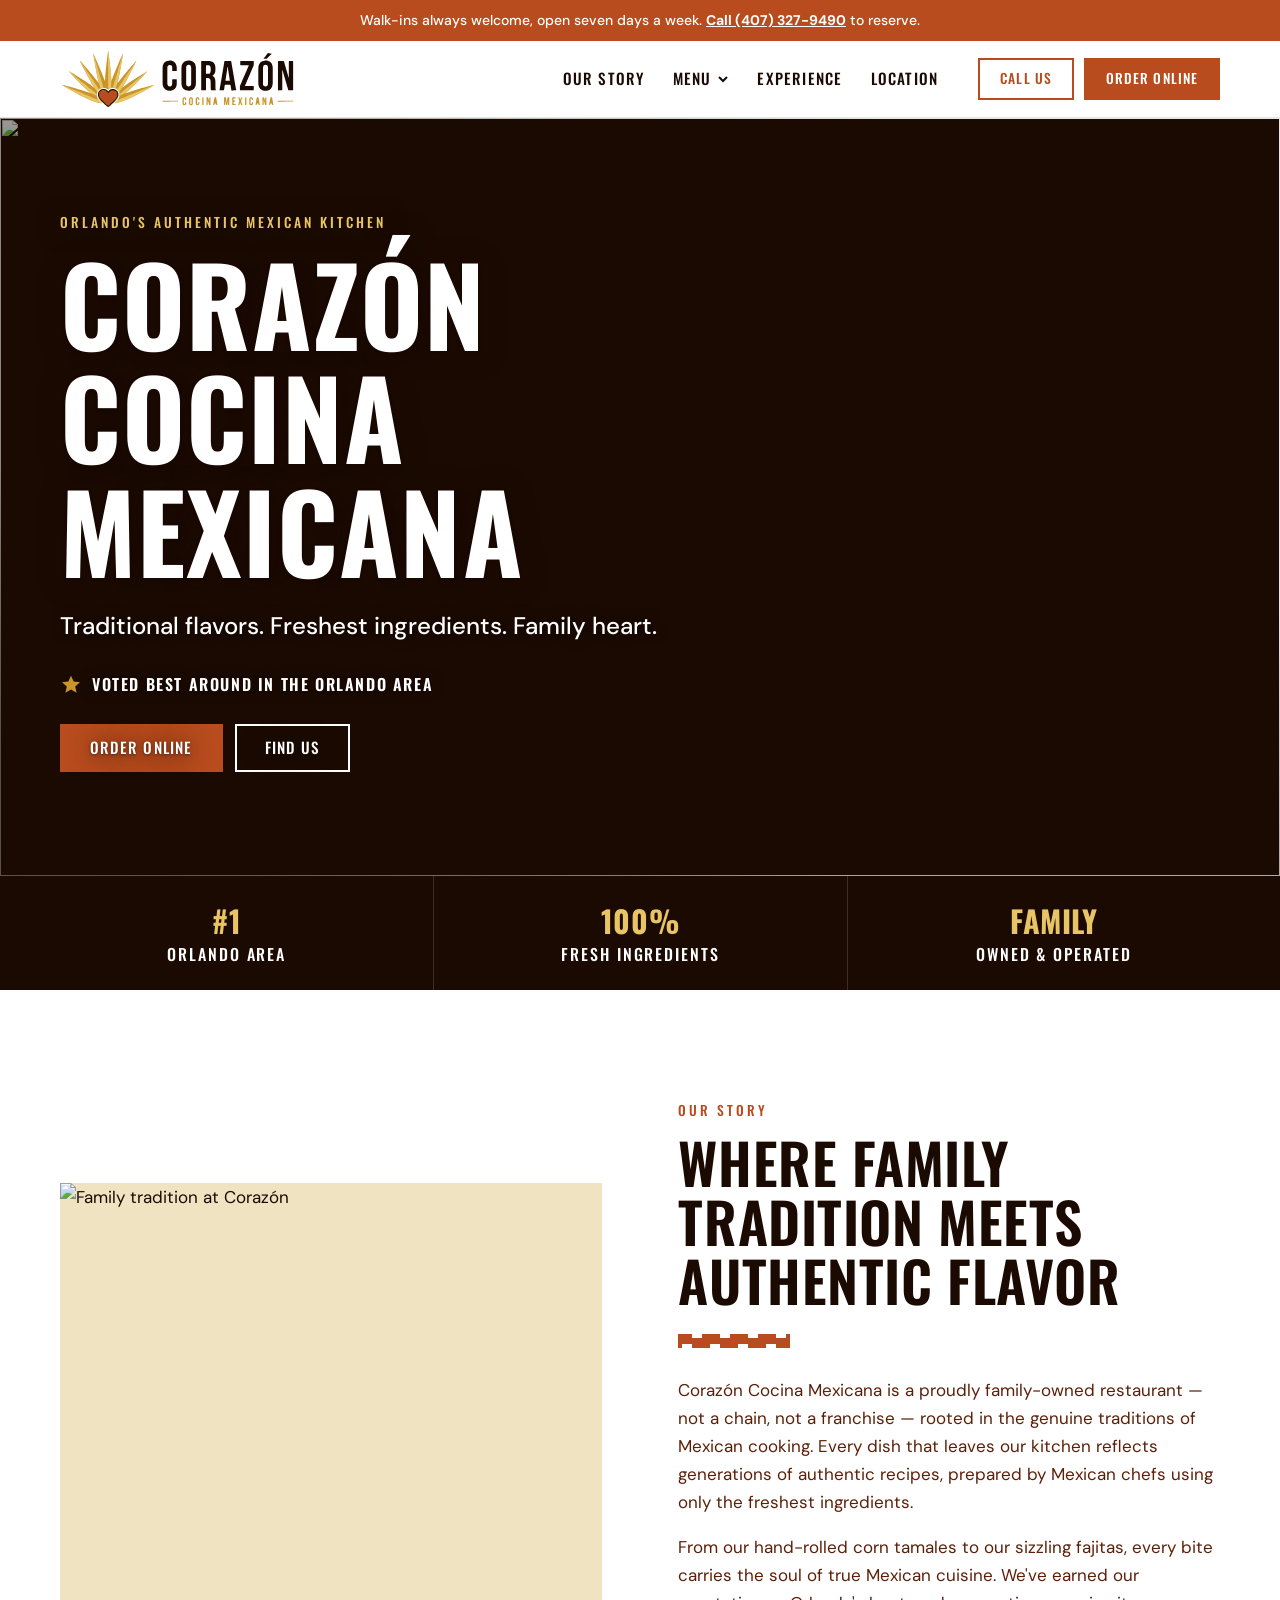
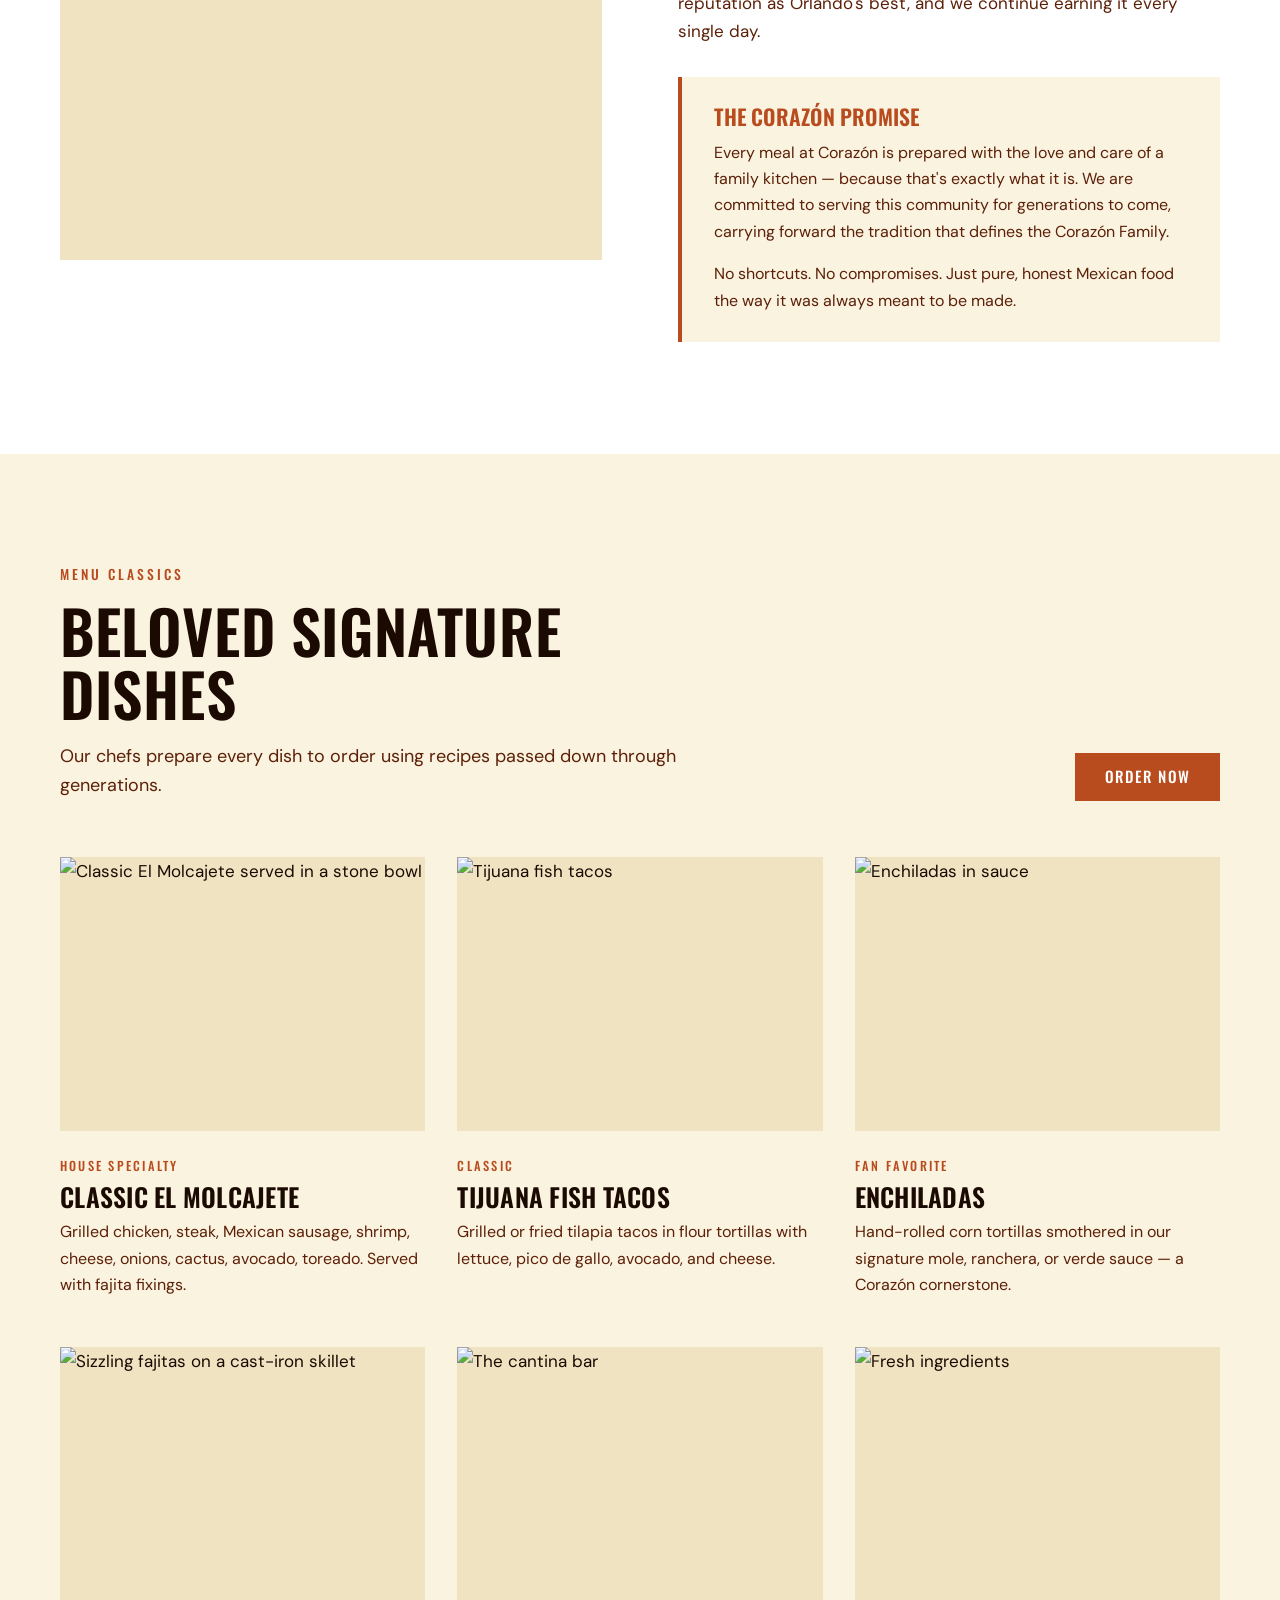
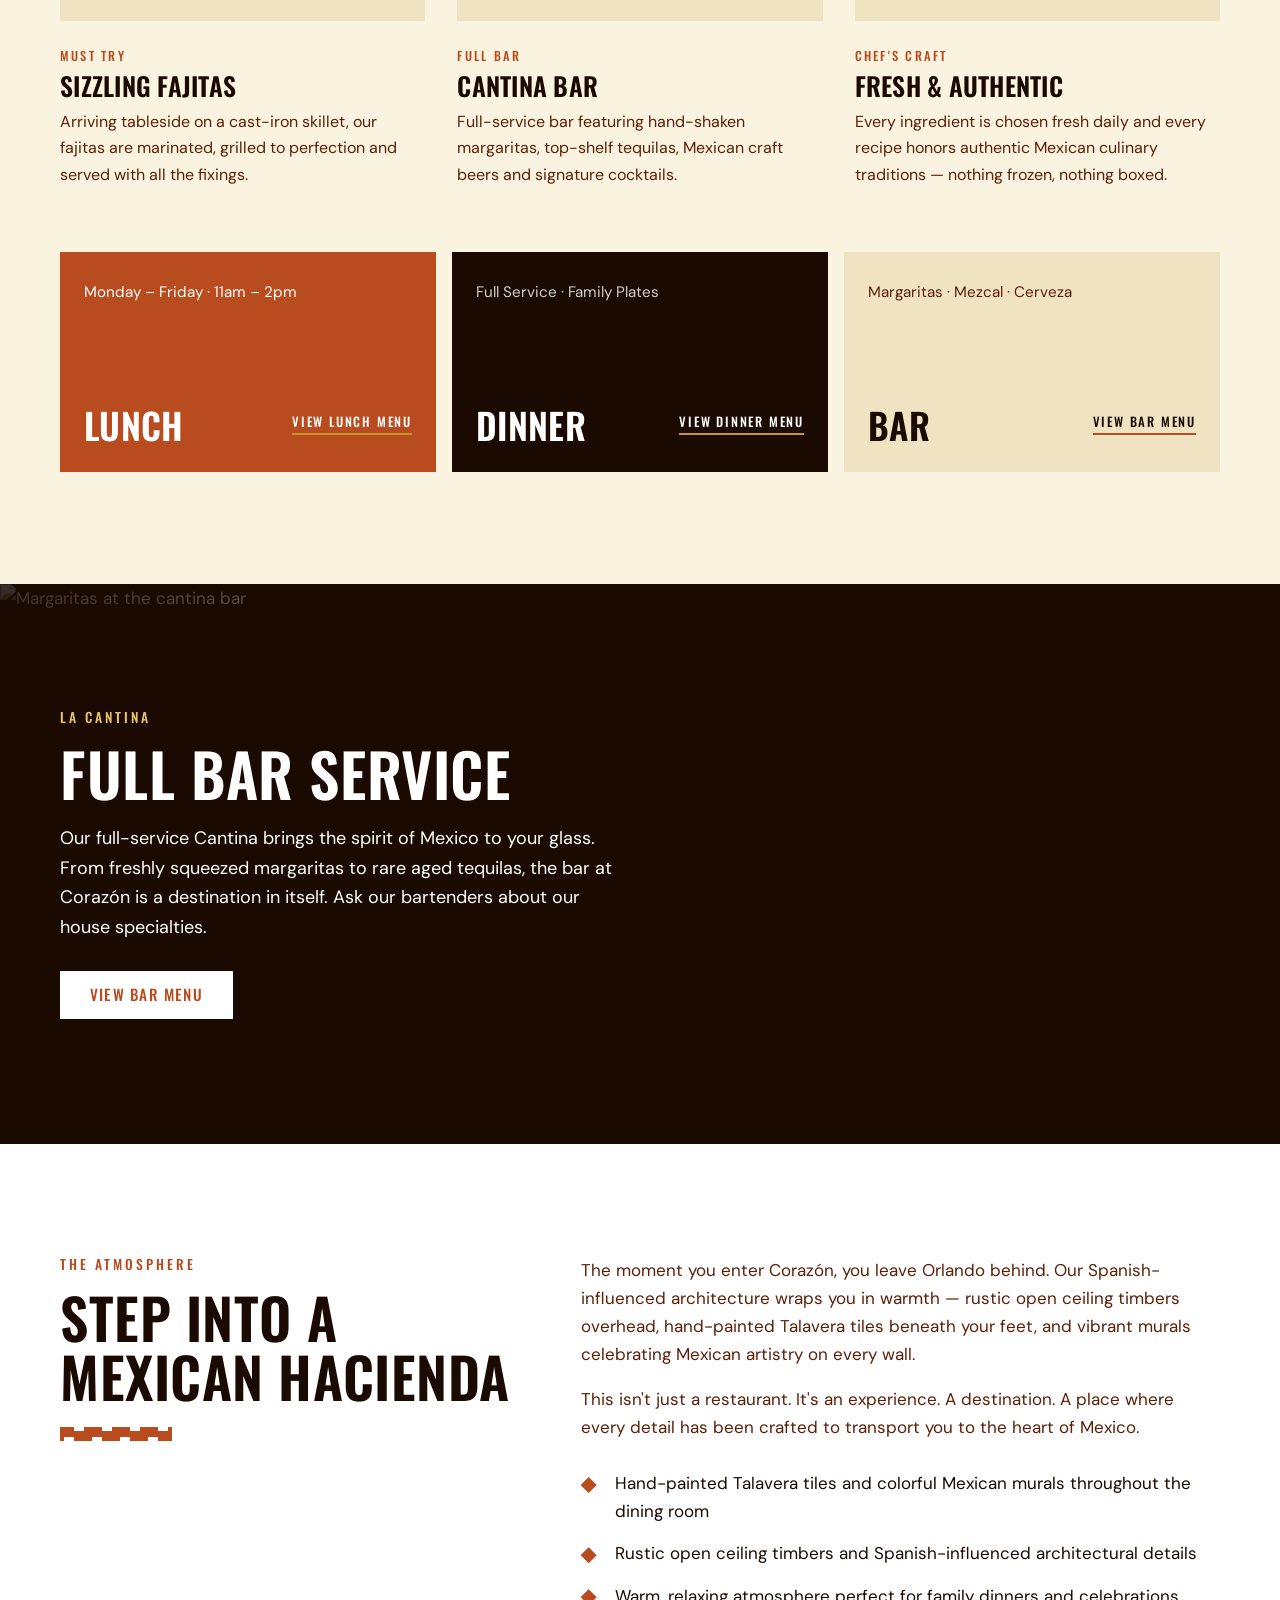
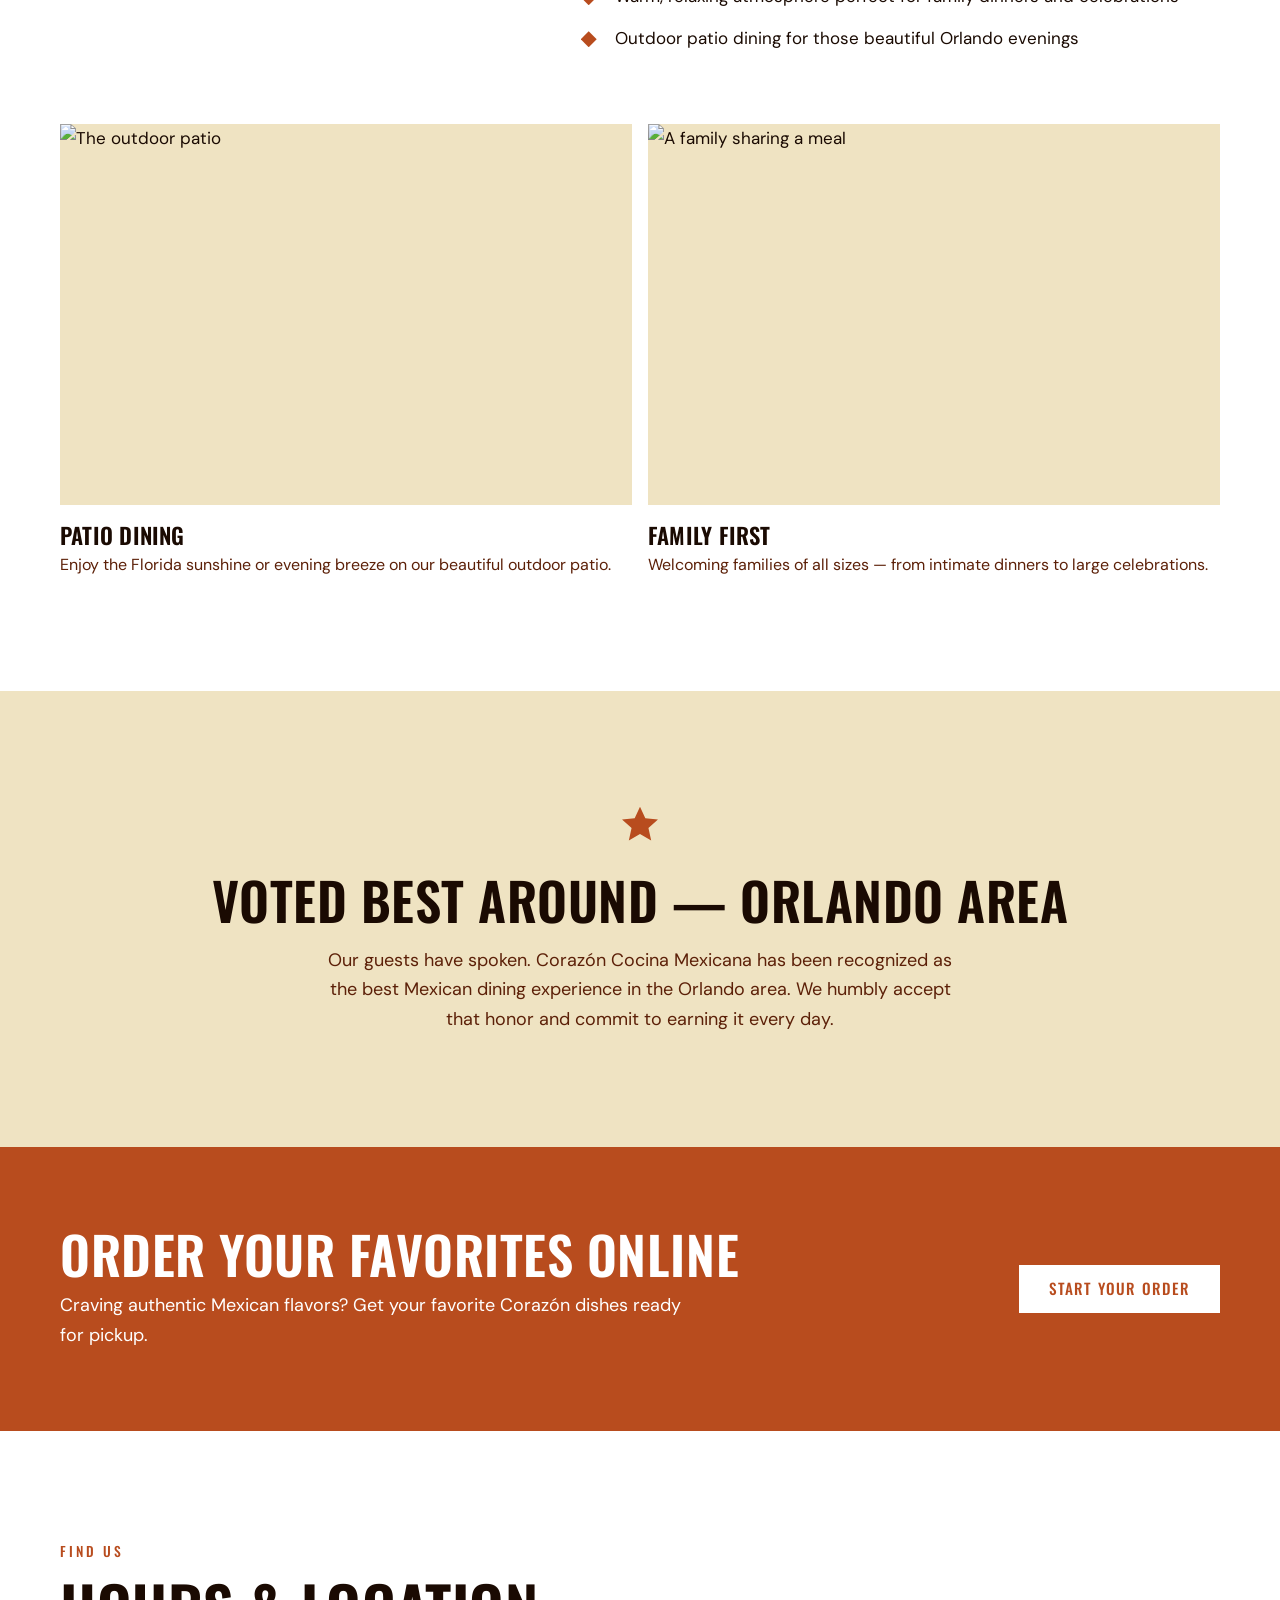
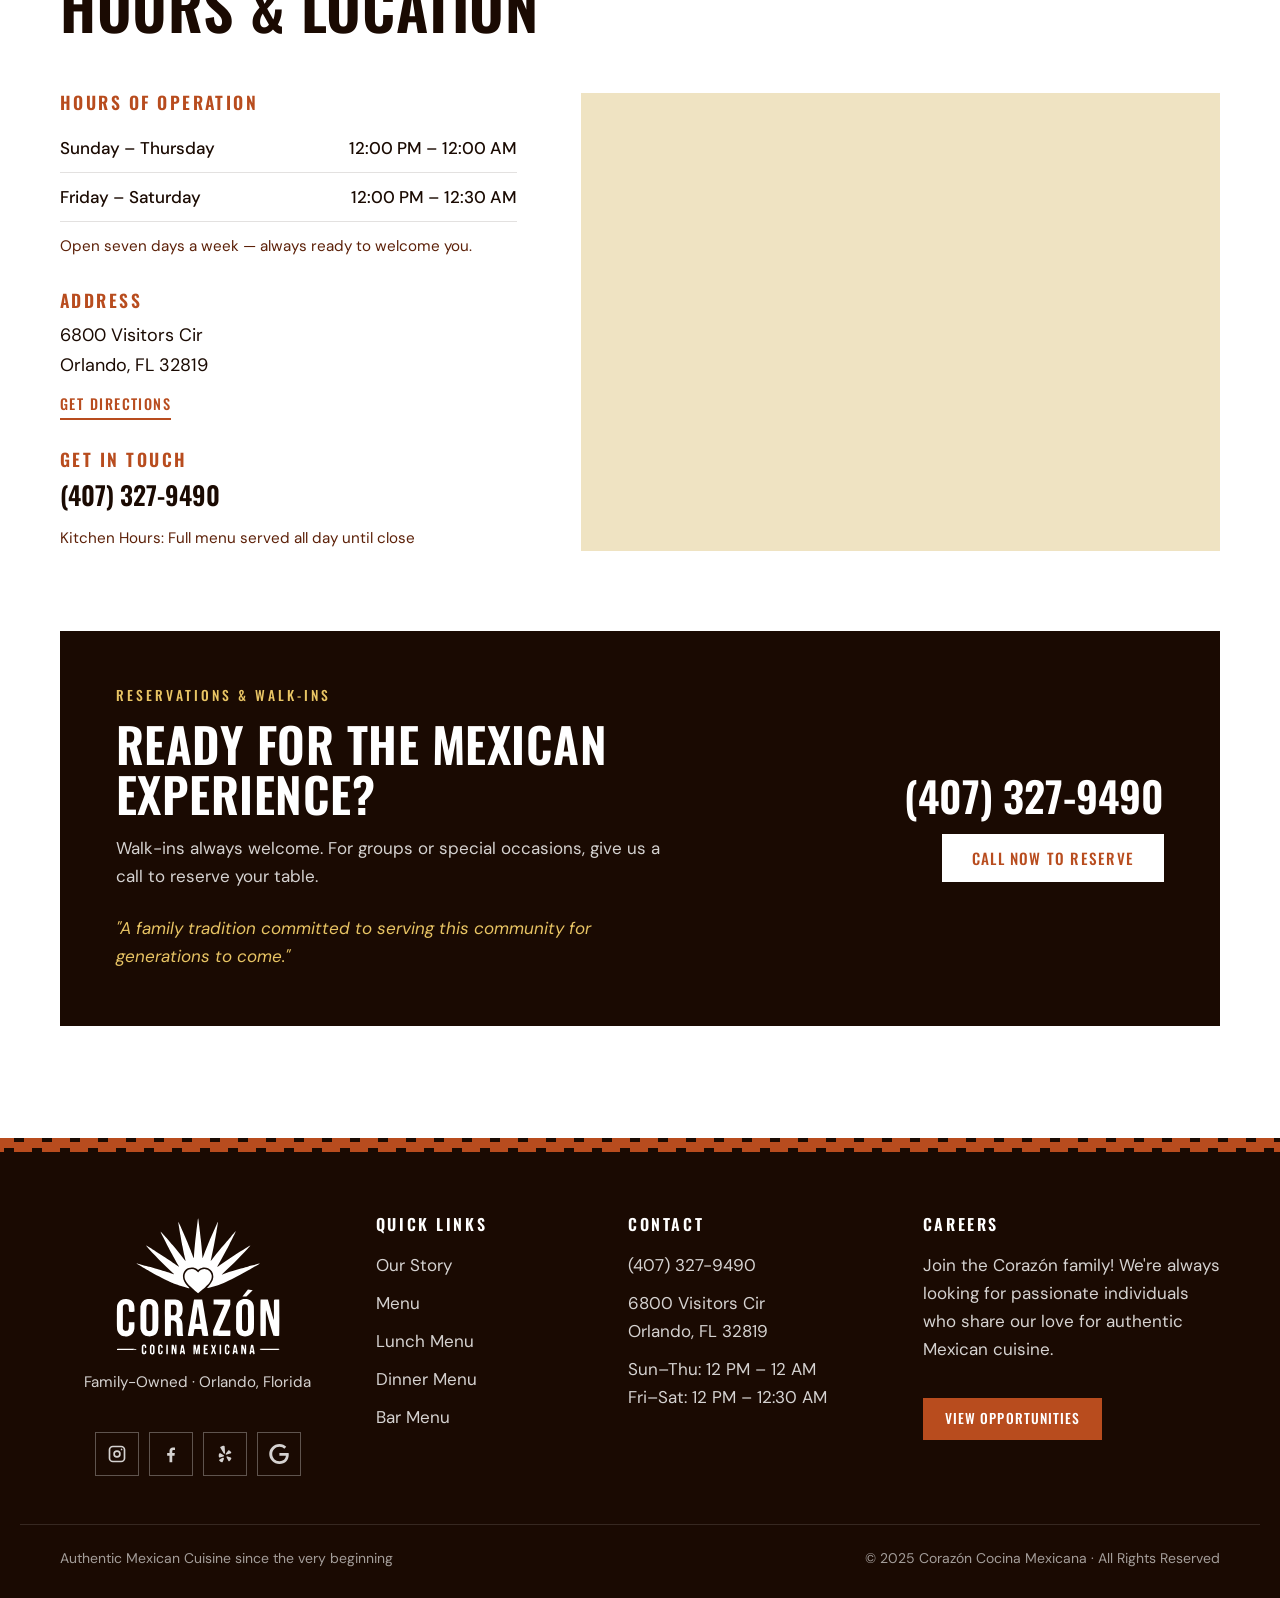
==== index.html @ ed3a1adc "Add redesigned Corazón Cocina Mexicana website Home, lunch, dinner and bar menu pages with the new l" ====
<!DOCTYPE html>
<html lang="en">
<head>
<meta charset="UTF-8">
<meta name="viewport" content="width=device-width, initial-scale=1">
<title>Corazón Cocina Mexicana — Orlando&#x27;s Authentic Mexican Kitchen</title>
<meta name="description" content="Family-owned Mexican restaurant in Orlando. Traditional flavors, freshest ingredients, full cantina bar. Open seven days a week.">
<meta name="theme-color" content="#B84C1E">
<link rel="preconnect" href="https://fonts.googleapis.com">
<link rel="preconnect" href="https://fonts.gstatic.com" crossorigin>
<link rel="stylesheet" href="https://fonts.googleapis.com/css2?family=DM+Sans:ital,wght@0,400;0,500;0,700;1,400&family=Oswald:wght@500;600;700&display=swap">
<link rel="stylesheet" href="css/site.css">
</head>
<body>
<a class="skip-link" href="#main">Skip to content</a>
<aside class="promo" aria-label="Announcement">Walk-ins always welcome, open seven days a week. <a href="tel:4073279490">Call (407) 327-9490</a> to reserve.</aside>
<header class="site-header">
  <div class="wrap header-inner">
    <a class="logo" href="index.html">
      <img src="img/logo-horizontal.svg" alt="Corazón Cocina Mexicana, home" width="234" height="60">
    </a>
    <nav class="main-nav" aria-label="Main">
      <ul class="nav-list">
        <li><a class="nav-link" href="index.html#about">Our Story</a></li>
        <li>
          <button class="nav-link" type="button" data-dropdown aria-expanded="false" aria-controls="menu-dropdown">Menu <svg viewBox="0 0 12 12" aria-hidden="true" focusable="false"><path d="M2 4l4 4 4-4" fill="none" stroke="currentColor" stroke-width="2"/></svg></button>
          <ul class="dropdown" id="menu-dropdown">
          <li><a href="index.html#menu">Menu Favorites</a></li>
          <li><a href="lunch-menu.html">Lunch</a></li>
          <li><a href="dinner-menu.html">Dinner</a></li>
          <li><a href="bar-menu.html">Bar Menu</a></li>
          </ul>
        </li>
        <li><a class="nav-link" href="index.html#experience">Experience</a></li>
        <li><a class="nav-link" href="index.html#location">Location</a></li>
      </ul>
      <div class="header-actions">
        <a class="btn btn--outline btn--sm" href="tel:4073279490">Call Us</a>
        <a class="btn btn--sm" href="https://order.toasttab.com/online/corazon-6800-visitors-circle" target="_blank" rel="noopener">Order Online</a>
      </div>
    </nav>
    <button class="menu-toggle" type="button" aria-expanded="false" aria-controls="mobile-nav" aria-label="Open menu">
      <span></span><span></span><span></span>
    </button>
  </div>
  <nav class="mobile-nav" id="mobile-nav" aria-label="Mobile" hidden>
    <ul>
      <li><a href="index.html#about">Our Story</a></li>
      <li><a href="index.html#menu">Menu</a>
        <ul class="sub">
          <li><a href="index.html#menu">Menu Favorites</a></li>
          <li><a href="lunch-menu.html">Lunch</a></li>
          <li><a href="dinner-menu.html">Dinner</a></li>
          <li><a href="bar-menu.html">Bar Menu</a></li>
        </ul>
      </li>
      <li><a href="index.html#experience">Experience</a></li>
      <li><a href="index.html#location">Location</a></li>
    </ul>
    <div class="btn-row">
      <a class="btn btn--outline" href="tel:4073279490">Call Us</a>
      <a class="btn" href="https://order.toasttab.com/online/corazon-6800-visitors-circle" target="_blank" rel="noopener">Order Online</a>
    </div>
  </nav>
</header>

<main id="main">
  <section class="hero" aria-labelledby="hero-title">
    <div class="hero-media"><img src="https://static.wixstatic.com/media/b69092_b9bb427ee3a94b7584cc827dc1fa3882~mv2.jpg/v1/fill/w_2290,h_1490,al_c,q_90,usm_0.66_1.00_0.01,enc_avif,quality_auto/b69092_b9bb427ee3a94b7584cc827dc1fa3882~mv2.jpg" alt="" width="2290" height="1490" fetchpriority="high" decoding="async"></div>
    <div class="wrap hero-content">
      <span class="eyebrow">Orlando's Authentic Mexican Kitchen</span>
      <h1 id="hero-title">Corazón Cocina Mexicana</h1>
      <p class="hero-lede">Traditional flavors. Freshest&nbsp;ingredients. Family&nbsp;heart.</p>
      <p class="hero-badge"><svg viewBox="0 0 24 24" aria-hidden="true" focusable="false"><path fill="currentColor" d="M12 2l2.9 6.3 6.9.7-5.2 4.6 1.5 6.8L12 16.9 5.9 20.4l1.5-6.8L2.2 9l6.9-.7z"/></svg> Voted Best Around in the Orlando Area</p>
      <div class="btn-row">
        <a class="btn" href="https://order.toasttab.com/online/corazon-6800-visitors-circle" target="_blank" rel="noopener">Order Online</a>
        <a class="btn btn--ghost-light" href="#location">Find Us</a>
      </div>
    </div>
  </section>

  <section class="stats" aria-label="Highlights">
    <ul class="wrap">
      <li><strong>#1</strong> Orlando Area</li>
      <li><strong>100%</strong> Fresh Ingredients</li>
      <li><strong>Family</strong> Owned &amp; Operated</li>
    </ul>
  </section>

  <section class="section" id="about" aria-labelledby="about-title">
    <div class="wrap split">
      <div class="split-media"><img src="https://i.pinimg.com/736x/08/6b/71/086b71e3e7c1481185682d346a96c126.jpg" alt="Family tradition at Corazón" width="736" height="920" loading="lazy" decoding="async"></div>
      <div class="split-text">
        <span class="eyebrow">Our Story</span>
        <h2 id="about-title">Where Family Tradition Meets Authentic Flavor</h2>
        <div class="greca greca--short" aria-hidden="true"></div>
        <p>Corazón Cocina Mexicana is a proudly family-owned restaurant — not a chain, not a franchise — rooted in the genuine traditions of Mexican cooking. Every dish that leaves our kitchen reflects generations of authentic recipes, prepared by Mexican chefs using only the freshest ingredients.</p>
        <p>From our hand-rolled corn tamales to our sizzling fajitas, every bite carries the soul of true Mexican cuisine. We've earned our reputation as Orlando's best, and we continue earning it every single day.</p>
        <div class="promise">
          <h3>The Corazón Promise</h3>
          <p>Every meal at Corazón is prepared with the love and care of a family kitchen — because that's exactly what it is. We are committed to serving this community for generations to come, carrying forward the tradition that defines the Corazón Family.</p>
          <p>No shortcuts. No compromises. Just pure, honest Mexican food the way it was always meant to be made.</p>
        </div>
      </div>
    </div>
  </section>

  <section class="section section--cream" id="menu" aria-labelledby="menu-title">
    <div class="wrap">
      <div class="section-head section-head--split">
        <div>
          <span class="eyebrow">Menu Classics</span>
          <h2 id="menu-title">Beloved Signature Dishes</h2>
          <p>Our chefs prepare every dish to order using recipes passed down through generations.</p>
        </div>
        <a class="btn" href="https://order.toasttab.com/online/corazon-6800-visitors-circle" target="_blank" rel="noopener">Order Now</a>
      </div>
      <div class="cards">
      <article class="card">
        <div class="card-media"><img src="https://d1w7312wesee68.cloudfront.net/hVnF5thGQFSKfZlPF20PS1V5bd2HwNsG1ojNnqln_Q4/resize:fit:720:720/plain/s3://toasttab/menu_service/restaurants/fac33642-f4ec-4bf7-a68b-8fd1dcc830a9/MenuItem/e2a0a0b4-ee8d-43b6-8e13-d911b57866e4.jpg" alt="Classic El Molcajete served in a stone bowl" width="800" height="600" loading="lazy" decoding="async"></div>
        <span class="card-tag">House Specialty</span>
        <h3>Classic El Molcajete</h3>
        <p>Grilled chicken, steak, Mexican sausage, shrimp, cheese, onions, cactus, avocado, toreado. Served with fajita fixings.</p>
      </article>
      <article class="card">
        <div class="card-media"><img src="https://d1w7312wesee68.cloudfront.net/1ZXX6kdS9IpIGoGB7bgjlHd8vB72RxG9t9DgGh034Ss/resize:fit:720:720/plain/s3://toasttab/menu_service/restaurants/fac33642-f4ec-4bf7-a68b-8fd1dcc830a9/MenuItem/370d7d2e-4bf7-40f9-9b1b-189450944cc8.jpg" alt="Tijuana fish tacos" width="800" height="600" loading="lazy" decoding="async"></div>
        <span class="card-tag">Classic</span>
        <h3>Tijuana Fish Tacos</h3>
        <p>Grilled or fried tilapia tacos in flour tortillas with lettuce, pico de gallo, avocado, and cheese.</p>
      </article>
      <article class="card">
        <div class="card-media"><img src="https://d1w7312wesee68.cloudfront.net/0Hl7Sc2vobtgucb2s7egYjHITPsTRosZ3lz1urG07B0/resize:fit:720:720/plain/s3://toasttab/menu_service/restaurants/fac33642-f4ec-4bf7-a68b-8fd1dcc830a9/MenuItem/295cfb95-35a9-481f-b670-1ea72c8ac0bc.jpg" alt="Enchiladas in sauce" width="800" height="600" loading="lazy" decoding="async"></div>
        <span class="card-tag">Fan Favorite</span>
        <h3>Enchiladas</h3>
        <p>Hand-rolled corn tortillas smothered in our signature mole, ranchera, or verde sauce — a Corazón cornerstone.</p>
      </article>
      <article class="card">
        <div class="card-media"><img src="https://d1w7312wesee68.cloudfront.net/-qpE8bmp0iMJ6pZUzTZ_TyR1T-UEH6fKc8ewx9TLpbc/resize:fit:720:720/plain/s3://toasttab/menu_service/restaurants/fac33642-f4ec-4bf7-a68b-8fd1dcc830a9/MenuItem/0cf0b0e3-093b-41ad-afe4-9fd51f7ad232.jpg" alt="Sizzling fajitas on a cast-iron skillet" width="800" height="600" loading="lazy" decoding="async"></div>
        <span class="card-tag">Must Try</span>
        <h3>Sizzling Fajitas</h3>
        <p>Arriving tableside on a cast-iron skillet, our fajitas are marinated, grilled to perfection and served with all the fixings.</p>
      </article>
      <article class="card">
        <div class="card-media"><img src="https://images.unsplash.com/photo-1681394420810-794f464c2e39?crop=entropy&amp;cs=tinysrgb&amp;fit=max&amp;fm=jpg&amp;q=80&amp;w=1000" alt="The cantina bar" width="800" height="600" loading="lazy" decoding="async"></div>
        <span class="card-tag">Full Bar</span>
        <h3>Cantina Bar</h3>
        <p>Full-service bar featuring hand-shaken margaritas, top-shelf tequilas, Mexican craft beers and signature cocktails.</p>
      </article>
      <article class="card">
        <div class="card-media"><img src="https://images.unsplash.com/photo-1768716697797-35dffd4b27f7?crop=entropy&amp;cs=tinysrgb&amp;fit=max&amp;fm=jpg&amp;q=80&amp;w=1000" alt="Fresh ingredients" width="800" height="600" loading="lazy" decoding="async"></div>
        <span class="card-tag">Chef&#x27;s Craft</span>
        <h3>Fresh &amp; Authentic</h3>
        <p>Every ingredient is chosen fresh daily and every recipe honors authentic Mexican culinary traditions — nothing frozen, nothing boxed.</p>
      </article>
      </div>
      <div class="tiles tiles--after">
        <a class="tile tile--solid tile--red" href="lunch-menu.html">
          <p class="tile-meta">Monday – Friday · 11am – 2pm</p>
          <div class="tile-label"><h3>Lunch</h3><span>View Lunch Menu</span></div>
        </a>
        <a class="tile tile--solid tile--ink" href="dinner-menu.html">
          <p class="tile-meta">Full Service · Family Plates</p>
          <div class="tile-label"><h3>Dinner</h3><span>View Dinner Menu</span></div>
        </a>
        <a class="tile tile--solid tile--sand" href="bar-menu.html">
          <p class="tile-meta">Margaritas · Mezcal · Cerveza</p>
          <div class="tile-label"><h3>Bar</h3><span>View Bar Menu</span></div>
        </a>
      </div>
    </div>
  </section>

  <section class="banner" aria-labelledby="cantina-title">
    <div class="banner-media"><img src="https://images.unsplash.com/photo-1625167171750-419e95f877d8?crop=entropy&amp;cs=tinysrgb&amp;fit=max&amp;fm=jpg&amp;q=80&amp;w=1800" alt="Margaritas at the cantina bar" width="1800" height="1200" loading="lazy" decoding="async"></div>
    <div class="wrap">
      <div class="banner-content on-dark">
        <span class="eyebrow">La Cantina</span>
        <h2 id="cantina-title">Full Bar Service</h2>
        <p>Our full-service Cantina brings the spirit of Mexico to your glass. From freshly squeezed margaritas to rare aged tequilas, the bar at Corazón is a destination in itself. Ask our bartenders about our house specialties.</p>
        <a class="btn btn--light" href="bar-menu.html">View Bar Menu</a>
      </div>
    </div>
  </section>

  <section class="section" id="experience" aria-labelledby="exp-title">
    <div class="wrap">
      <div class="intro-cols">
        <div>
          <span class="eyebrow">The Atmosphere</span>
          <h2 id="exp-title">Step Into a Mexican Hacienda</h2>
          <div class="greca greca--short" aria-hidden="true"></div>
        </div>
        <div>
          <p>The moment you enter Corazón, you leave Orlando behind. Our Spanish-influenced architecture wraps you in warmth — rustic open ceiling timbers overhead, hand-painted Talavera tiles beneath your feet, and vibrant murals celebrating Mexican artistry on every wall.</p>
          <p>This isn't just a restaurant. It's an experience. A destination. A place where every detail has been crafted to transport you to the heart of Mexico.</p>
          <ul class="check-list">
            <li>Hand-painted Talavera tiles and colorful Mexican murals throughout the dining room</li>
            <li>Rustic open ceiling timbers and Spanish-influenced architectural details</li>
            <li>Warm, relaxing atmosphere perfect for family dinners and celebrations</li>
            <li>Outdoor patio dining for those beautiful Orlando evenings</li>
          </ul>
        </div>
      </div>
      <div class="photo-pair">
        <figure>
          <div class="ph"><img src="https://i.pinimg.com/1200x/0a/6d/35/0a6d35afb5b074f1ea0663857f3e1075.jpg" alt="The outdoor patio" width="1200" height="800" loading="lazy" decoding="async"></div>
          <figcaption><h3>Patio Dining</h3><p>Enjoy the Florida sunshine or evening breeze on our beautiful outdoor patio.</p></figcaption>
        </figure>
        <figure>
          <div class="ph"><img src="https://i.pinimg.com/736x/eb/f1/19/ebf1196c6692e5c1b043a324e6abfb6a.jpg" alt="A family sharing a meal" width="736" height="490" loading="lazy" decoding="async"></div>
          <figcaption><h3>Family First</h3><p>Welcoming families of all sizes — from intimate dinners to large celebrations.</p></figcaption>
        </figure>
      </div>
    </div>
  </section>

  <section class="section section--sand award" aria-labelledby="award-title">
    <div class="wrap">
      <svg viewBox="0 0 24 24" aria-hidden="true" focusable="false"><path fill="currentColor" d="M12 2l2.9 6.3 6.9.7-5.2 4.6 1.5 6.8L12 16.9 5.9 20.4l1.5-6.8L2.2 9l6.9-.7z"/></svg>
      <h2 id="award-title">Voted Best Around — Orlando Area</h2>
      <p>Our guests have spoken. Corazón Cocina Mexicana has been recognized as the best Mexican dining experience in the Orlando area. We humbly accept that honor and commit to earning it every day.</p>
    </div>
  </section>

  <section class="cta-band" aria-labelledby="order-title">
    <div class="wrap">
      <div>
        <h2 id="order-title">Order Your Favorites Online</h2>
        <p>Craving authentic Mexican flavors? Get your favorite Corazón dishes ready for pickup.</p>
      </div>
      <a class="btn btn--light" href="https://order.toasttab.com/online/corazon-6800-visitors-circle" target="_blank" rel="noopener">Start Your Order</a>
    </div>
  </section>

  <section class="section" id="location" aria-labelledby="loc-title">
    <div class="wrap">
      <div class="section-head">
        <span class="eyebrow">Find Us</span>
        <h2 id="loc-title">Hours &amp; Location</h2>
      </div>
      <div class="visit">
        <div class="visit-info">
          <div>
            <h3>Hours of Operation</h3>
            <table class="hours">
              <tr><th scope="row">Sunday – Thursday</th><td>12:00 PM – 12:00 AM</td></tr>
              <tr><th scope="row">Friday – Saturday</th><td>12:00 PM – 12:30 AM</td></tr>
            </table>
            <p class="note">Open seven days a week — always ready to welcome you.</p>
          </div>
          <div>
            <h3>Address</h3>
            <address>6800 Visitors Cir<br>Orlando, FL 32819</address>
            <p class="note"><a class="text-link" href="https://maps.google.com/?q=6800+Visitors+Cir,+Orlando,+FL+32819" target="_blank" rel="noopener">Get Directions</a></p>
          </div>
          <div>
            <h3>Get in Touch</h3>
            <a class="big-link" href="tel:4073279490">(407) 327-9490</a>
            <p class="note">Kitchen Hours: Full menu served all day until close</p>
          </div>
        </div>
        <div class="map">
          <iframe title="Map showing Corazón Cocina Mexicana at 6800 Visitors Cir, Orlando" loading="lazy" referrerpolicy="no-referrer-when-downgrade"
            src="https://www.google.com/maps/embed?pb=!1m18!1m12!1m3!1d3507.88!2d-81.47!3d28.44!2m3!1f0!2f0!3f0!3m2!1i1024!2i768!4f13.1!3m3!1m2!1s0x0%3A0x0!2s6800+Visitors+Cir%2C+Orlando%2C+FL+32819!5e0!3m2!1sen!2sus!4v1680000000"></iframe>
        </div>
      </div>
      <div class="reserve">
        <div>
          <span class="eyebrow" style="color:var(--gold-light)">Reservations &amp; Walk-ins</span>
          <h2>Ready for the Mexican Experience?</h2>
          <p>Walk-ins always welcome. For groups or special occasions, give us a call to reserve your table.</p>
          <blockquote>"A family tradition committed to serving this community for generations to come."</blockquote>
        </div>
        <div class="reserve-side">
          <a class="reserve-phone" href="tel:4073279490">(407) 327-9490</a>
          <a class="btn btn--light" href="tel:4073279490">Call Now to Reserve</a>
        </div>
      </div>
    </div>
  </section>
</main>

<footer class="site-footer">
  <div class="greca" aria-hidden="true"></div>
  <div class="wrap footer-grid">
    <div>
      <a class="logo logo--footer" href="index.html">
        <img src="img/logo-white.svg" alt="Corazón Cocina Mexicana, home" width="166" height="140" loading="lazy">
      </a>
      <p class="footer-tag">Family-Owned · Orlando, Florida</p>
      <div class="social">
        <a href="https://www.instagram.com/corazoncocinamex" target="_blank" rel="noopener" aria-label="Instagram"><svg viewBox="0 0 24 24" aria-hidden="true" focusable="false"><path d="M7 2h10a5 5 0 015 5v10a5 5 0 01-5 5H7a5 5 0 01-5-5V7a5 5 0 015-5zm0 2a3 3 0 00-3 3v10a3 3 0 003 3h10a3 3 0 003-3V7a3 3 0 00-3-3H7zm5 3.5a4.5 4.5 0 110 9 4.5 4.5 0 010-9zm0 2a2.5 2.5 0 100 5 2.5 2.5 0 000-5zM17.5 5.5a1 1 0 110 2 1 1 0 010-2z"/></svg></a>
        <a href="https://www.facebook.com/corazoncocinamexicanaorlando/" target="_blank" rel="noopener" aria-label="Facebook"><svg viewBox="0 0 24 24" aria-hidden="true" focusable="false"><path d="M13.5 22v-8h2.7l.4-3.2h-3.1V8.8c0-.9.3-1.6 1.6-1.6h1.7V4.4c-.3 0-1.3-.1-2.5-.1-2.5 0-4.1 1.5-4.1 4.2v2.3H7.4V14h2.8v8h3.3z"/></svg></a>
        <a href="https://www.yelp.com/biz/corazon-cocina-mexicana-orlando" target="_blank" rel="noopener" aria-label="Yelp"><svg viewBox="0 0 24 24" aria-hidden="true" focusable="false"><path d="M10.59 2c.64 0 .91.27.99.97l.21 3.17.24 4.15c.02.35-.03.71-.17 1.03-.22.45-.72.57-1.13.26-.23-.19-.42-.44-.58-.71L6.42 4.55c-.36-.61-.25-1.01.35-1.39C7.5 2.68 9.73 2 10.59 2zm4.24 12.85.26.06 3.86 1.4c.66.24.84.61.55 1.26-.44 1.13-1.16 2.09-2.08 2.88-.46.4-.92.33-1.21-.17l-2.27-3.96c-.39-.71.09-1.52.89-1.47zM4.5 14c0-.74 0-1.45.25-2.13.22-.6.58-.87 1.25-.77.36.06.71.2 1.03.36L10 13.07c.33.17.61.43.73.79.19.56-.05 1.06-.62 1.21l-4.28 1.14c-.58.16-.99-.14-1.15-.71-.11-.5-.18-1-.18-1.5zm5.03 2.5c.2 0 .4 0 .6.06.52.17.73.64.6 1.19-.07.32-.19.63-.33.93l-1.11 2.63c-.21.52-.63.76-1.15.57-1.1-.38-2.1-1-2.89-1.84-.28-.29-.39-.64-.14-.97.25-.32.54-.62.89-.89l2.6-1.39c.29-.16.6-.26.93-.29zm3.97-3.59c-.5 0-.82-.48-.65-.98.1-.31.28-.6.48-.86l2.59-3.2c.4-.51.83-.56 1.32-.22.87.62 1.62 1.41 2.19 2.32.26.42.17.82-.26 1.07-.35.2-.73.34-1.12.43l-3.76 1.26c-.25.07-.54.18-.79.18z"/></svg></a>
        <a href="https://www.google.com/maps/place//@28.4632846,-81.4655546,17z/data=!3m1!4b1!4m3!3m2!1s0x88e77fd924db86d3:0x82496be5dd20a69b!12e1" target="_blank" rel="noopener" aria-label="Google reviews"><svg viewBox="0 0 24 24" aria-hidden="true" focusable="false"><path d="M12.48 10.92v3.28h7.84c-.24 1.84-.853 3.187-1.787 4.133-1.147 1.147-2.933 2.4-6.053 2.4-4.827 0-8.6-3.893-8.6-8.72s3.773-8.72 8.6-8.72c2.6 0 4.507 1.027 5.907 2.347l2.307-2.307C18.747 1.44 16.133 0 12.48 0 5.867 0 .307 5.387.307 12s5.56 12 12.173 12c3.573 0 6.267-1.173 8.373-3.36 2.16-2.16 2.84-5.213 2.84-7.667 0-.76-.053-1.467-.173-2.053H12.48z"/></svg></a>
      </div>
    </div>
    <nav aria-label="Footer">
      <h2>Quick Links</h2>
      <ul>
        <li><a href="index.html#about">Our Story</a></li>
        <li><a href="index.html#menu">Menu</a></li>
        <li><a href="lunch-menu.html">Lunch Menu</a></li>
        <li><a href="dinner-menu.html">Dinner Menu</a></li>
        <li><a href="bar-menu.html">Bar Menu</a></li>
      </ul>
    </nav>
    <div>
      <h2>Contact</h2>
      <address>
        <a href="tel:4073279490">(407) 327-9490</a>
        <a href="https://maps.google.com/?q=6800+Visitors+Cir,+Orlando,+FL+32819" target="_blank" rel="noopener">6800 Visitors Cir<br>Orlando, FL 32819</a>
        <span>Sun–Thu: 12 PM – 12 AM<br>Fri–Sat: 12 PM – 12:30 AM</span>
      </address>
    </div>
    <div>
      <h2>Careers</h2>
      <p>Join the Corazón family! We're always looking for passionate individuals who share our love for authentic Mexican cuisine.</p>
      <button class="btn btn--sm" type="button" data-open-jobs>View Opportunities</button>
    </div>
  </div>
  <div class="wrap footer-bottom">
    <p>Authentic Mexican Cuisine since the very beginning</p>
    <p>© 2025 Corazón Cocina Mexicana · All Rights Reserved</p>
  </div>
</footer>

<dialog class="job-dialog" id="job-dialog" aria-labelledby="job-title">
  <div class="job-dialog-head">
    <h2 id="job-title">Job Application</h2>
    <p>Please complete the form to apply for a position with us.</p>
    <button class="job-close" type="button" data-close aria-label="Close application"><svg viewBox="0 0 24 24" aria-hidden="true" focusable="false"><path d="M5 5l14 14M19 5L5 19" stroke="currentColor" stroke-width="2.2" fill="none"/></svg></button>
  </div>
  <form class="job-form" id="job-form">
    <div class="field-row">
      <div class="field"><label for="first-name">First Name *</label><input id="first-name" name="first-name" type="text" autocomplete="given-name" required></div>
      <div class="field"><label for="last-name">Last Name *</label><input id="last-name" name="last-name" type="text" autocomplete="family-name" required></div>
    </div>
    <div class="field"><label for="dob">Date of Birth *</label><input id="dob" name="dob" type="date" autocomplete="bday" required></div>
    <div class="field-row">
      <div class="field"><label for="email">Email Address *</label><input id="email" name="email" type="email" autocomplete="email" placeholder="your.email@example.com" required></div>
      <div class="field"><label for="phone">Phone *</label><input id="phone" name="phone" type="tel" autocomplete="tel" placeholder="(123) 456-7890" required></div>
    </div>
    <div class="field-row">
      <div class="field"><label for="position">Position Applying For *</label>
        <select id="position" name="position" required>
          <option value="">Select a position</option>
          <option value="host">Host</option><option value="server">Server</option><option value="busser">Busser</option>
          <option value="bartender">Bartender</option><option value="cook">Cook</option><option value="lead">Lead</option>
        </select>
      </div>
      <div class="field"><label for="start-date">Available Start Date *</label><input id="start-date" name="start-date" type="date" required></div>
    </div>
    <div class="field"><label for="resume">Resume</label>
      <input id="resume" name="resume" type="file" accept=".pdf,.doc,.docx" aria-describedby="resume-hint">
      <p class="hint" id="resume-hint" aria-live="polite">PDF, DOC or DOCX, up to 15 MB.</p>
    </div>
    <div class="form-actions">
      <button class="btn btn--outline" type="button" data-close>Cancel</button>
      <button class="btn" type="submit">Submit Application</button>
    </div>
  </form>
</dialog>

<script src="js/site.js" defer></script>
</body>
</html>
---- css/site.css ----
/* ===================================================================
   Corazón Cocina Mexicana — site styles
   Plain CSS, no framework. Bold, photo-led layout: solid header,
   full-bleed photography, condensed uppercase headings, flat cards.
   =================================================================== */

:root {
  --red: #B84C1E;
  --red-dark: #8B3512;
  --ink: #1A0A02;
  --ink-soft: #5C2008;
  --cream: #FAF3E0;
  --sand: #EFE3C2;
  --white: #FFFFFF;
  --gold: #C9952A;
  --gold-light: #E8C464;

  --font-display: 'Oswald', 'Arial Narrow', sans-serif;
  --font-body: 'DM Sans', system-ui, -apple-system, 'Segoe UI', sans-serif;

  --wrap: 1240px;
  --gutter: clamp(16px, 4vw, 40px);
  --header-h: 76px;
}

*, *::before, *::after { box-sizing: border-box; }
html { scroll-behavior: smooth; scroll-padding-top: calc(var(--header-h) + 16px); }
body {
  margin: 0;
  background: var(--white);
  color: var(--ink);
  font: 400 1.0625rem/1.65 var(--font-body);
  -webkit-font-smoothing: antialiased;
}
img { display: block; max-width: 100%; height: auto; }
a { color: inherit; }
h1, h2, h3, h4 {
  margin: 0;
  font-family: var(--font-display);
  font-weight: 600;
  line-height: 1.05;
  letter-spacing: .01em;
  text-transform: uppercase;
}
p { margin: 0 0 1em; }
p:last-child { margin-bottom: 0; }

.wrap { width: 100%; max-width: var(--wrap); margin: 0 auto; padding: 0 var(--gutter); }
.visually-hidden {
  position: absolute !important; width: 1px; height: 1px; overflow: hidden;
  clip: rect(0 0 0 0); clip-path: inset(50%); white-space: nowrap;
}

/* ---- Focus + skip link ---- */
:focus-visible { outline: 3px solid var(--gold); outline-offset: 3px; }
.skip-link {
  position: absolute; left: 16px; top: -100px; z-index: 200;
  background: var(--ink); color: var(--white); padding: 12px 18px;
  font-weight: 700; text-decoration: none;
}
.skip-link:focus { top: 12px; }

/* ===================================================================
   Buttons
   =================================================================== */
.btn {
  display: inline-flex; align-items: center; justify-content: center; gap: .5em;
  min-height: 48px; padding: 0 28px;
  border: 2px solid var(--red); border-radius: 0;
  background: var(--red); color: var(--white);
  font: 500 .95rem/1 var(--font-display); letter-spacing: .08em; text-transform: uppercase;
  text-decoration: none; cursor: pointer;
  transition: background-color .2s ease, color .2s ease, border-color .2s ease;
}
.btn:hover { background: var(--red-dark); border-color: var(--red-dark); }
.btn--outline { background: transparent; color: var(--red); }
.btn--outline:hover { background: var(--red); color: var(--white); border-color: var(--red); }
.btn--light { background: var(--white); border-color: var(--white); color: var(--red); }
.btn--light:hover { background: var(--cream); border-color: var(--cream); }
.btn--ghost-light { background: transparent; border-color: var(--white); color: var(--white); }
.btn--ghost-light:hover { background: var(--white); color: var(--ink); }
.btn--sm { min-height: 42px; padding: 0 20px; font-size: .85rem; }

.text-link {
  font: 500 .9rem/1 var(--font-display); letter-spacing: .1em; text-transform: uppercase;
  color: var(--red); text-decoration: none;
  border-bottom: 2px solid currentColor; padding-bottom: 4px;
}
.text-link:hover { color: var(--red-dark); }

.btn-row { display: flex; flex-wrap: wrap; gap: 12px; }

/* ===================================================================
   Greca (step-fret) accent: the one Aztec-inspired motif, used small
   =================================================================== */
.greca {
  height: 14px;
  background-color: var(--red);
  -webkit-mask: url("data:image/svg+xml;utf8,<svg xmlns='http://www.w3.org/2000/svg' width='28' height='14' viewBox='0 0 28 14'><path d='M0 14V0h14v10H4v4zM14 14V4h10V0h4v14z' fill='black'/></svg>") repeat-x left center / 28px 14px;
          mask: url("data:image/svg+xml;utf8,<svg xmlns='http://www.w3.org/2000/svg' width='28' height='14' viewBox='0 0 28 14'><path d='M0 14V0h14v10H4v4zM14 14V4h10V0h4v14z' fill='black'/></svg>") repeat-x left center / 28px 14px;
}
.greca--gold { background-color: var(--gold); }
.greca--short { width: 112px; }
.greca--center { margin-left: auto; margin-right: auto; }

/* ===================================================================
   Promo bar + header
   =================================================================== */
.promo {
  margin: 0;
  background: var(--red); color: var(--white);
  text-align: center; font-size: .875rem; font-weight: 500;
  padding: 9px var(--gutter);
}
.promo a { color: var(--white); font-weight: 700; }

.site-header {
  position: sticky; top: 0; z-index: 100;
  background: var(--white);
  border-bottom: 1px solid rgba(26, 10, 2, .1);
}
.site-header.is-scrolled { box-shadow: 0 4px 18px rgba(26, 10, 2, .08); }
.header-inner {
  display: flex; align-items: center; justify-content: space-between; gap: 24px;
  height: var(--header-h);
}
.logo { display: flex; flex-shrink: 0; text-decoration: none; }
.logo img { width: auto; height: 60px; }
.logo--footer img { height: 140px; }
@media (max-width: 640px) {
  .site-header .logo img { height: 46px; }
}

.main-nav { display: flex; align-items: center; gap: 28px; }
.nav-list { display: flex; align-items: center; gap: 4px; margin: 0; padding: 0; list-style: none; }
.nav-list > li { position: relative; }
.nav-link {
  display: inline-flex; align-items: center; gap: 6px;
  min-height: 44px; padding: 0 12px;
  background: none; border: 0; cursor: pointer;
  font: 500 .95rem/1 var(--font-display); letter-spacing: .08em; text-transform: uppercase;
  color: var(--ink); text-decoration: none;
}
.nav-link:hover, .nav-link[aria-current="page"] { color: var(--red); }
.nav-link svg { width: 12px; height: 12px; transition: transform .2s ease; }
.nav-link[aria-expanded="true"] svg { transform: rotate(180deg); }
.dropdown {
  position: absolute; top: 100%; left: 0; min-width: 220px;
  margin: 0; padding: 8px 0; list-style: none;
  background: var(--white); border-top: 3px solid var(--red);
  box-shadow: 0 12px 30px rgba(26, 10, 2, .14);
  display: none;
}
.dropdown.is-open { display: block; }
.dropdown a {
  display: block; padding: 11px 20px;
  font-size: .95rem; font-weight: 500; text-decoration: none; color: var(--ink);
}
.dropdown a:hover, .dropdown a[aria-current="page"] { background: var(--cream); color: var(--red); }
.header-actions { display: flex; gap: 10px; }

.menu-toggle {
  display: none; width: 48px; height: 48px; padding: 12px;
  background: none; border: 0; cursor: pointer;
}
.menu-toggle span { display: block; height: 2px; background: var(--ink); margin: 5px 0; transition: transform .2s ease, opacity .2s ease; }
.menu-toggle[aria-expanded="true"] span:nth-child(1) { transform: translateY(7px) rotate(45deg); }
.menu-toggle[aria-expanded="true"] span:nth-child(2) { opacity: 0; }
.menu-toggle[aria-expanded="true"] span:nth-child(3) { transform: translateY(-7px) rotate(-45deg); }

.mobile-nav {
  position: fixed; inset: var(--header-h) 0 0 0; z-index: 99;
  background: var(--white); overflow-y: auto;
  padding: 16px var(--gutter) 40px;
}
.mobile-nav[hidden] { display: none; }
.mobile-nav ul { list-style: none; margin: 0; padding: 0; }
.mobile-nav > ul > li { border-bottom: 1px solid rgba(26, 10, 2, .1); }
.mobile-nav li a {
  display: block; padding: 16px 0;
  font: 500 1.25rem/1.2 var(--font-display); letter-spacing: .06em; text-transform: uppercase;
  text-decoration: none; color: var(--ink);
}
.mobile-nav .sub a { padding: 10px 0 10px 16px; font-size: 1rem; color: var(--ink-soft); }
.mobile-nav li a[aria-current="page"] { color: var(--red); }
.mobile-nav .btn-row { margin-top: 24px; }
.mobile-nav .btn { flex: 1; }

@media (max-width: 1060px) {
  .main-nav { display: none; }
  .menu-toggle { display: block; }
}

/* ===================================================================
   Hero (full-bleed photo)
   =================================================================== */
.hero {
  position: relative; isolation: isolate;
  min-height: min(82vh, 760px);
  display: flex; align-items: flex-end;
  color: var(--white); background: var(--ink);
}
.hero-media { position: absolute; inset: 0; z-index: -1; }
.hero-media img { width: 100%; height: 100%; object-fit: cover; }
.hero::after {
  content: ""; position: absolute; inset: 0; z-index: -1;
  background: linear-gradient(90deg, rgba(26, 10, 2, .82) 0%, rgba(26, 10, 2, .45) 55%, rgba(26, 10, 2, .15) 100%),
              linear-gradient(0deg, rgba(26, 10, 2, .55) 0%, rgba(26, 10, 2, 0) 45%);
}
/* Home hero: lighter shade so the photo stays bright; text keeps a soft shadow for legibility */
.hero:not(.hero--page)::after {
  background: radial-gradient(ellipse 55% 38% at 18% 82%, rgba(26, 10, 2, .5) 0%, rgba(26, 10, 2, 0) 100%),
              linear-gradient(90deg, rgba(26, 10, 2, .44) 0%, rgba(26, 10, 2, .16) 45%, rgba(26, 10, 2, 0) 70%),
              linear-gradient(0deg, rgba(26, 10, 2, .28) 0%, rgba(26, 10, 2, 0) 35%);
}
.hero:not(.hero--page) .hero-media img { filter: brightness(1.2) saturate(1.08); }
.hero:not(.hero--page) .hero-content { text-shadow: 0 1px 3px rgba(26, 10, 2, .6), 0 2px 24px rgba(26, 10, 2, .7); }
/* Smaller hero lines need more weight and a tighter shadow than the headline to stay readable on the photo */
.hero:not(.hero--page) .hero-lede { max-width: 46ch; text-wrap: balance; font-weight: 500; font-size: clamp(1.2rem, 2.2vw, 1.5rem); text-shadow: 0 1px 2px rgba(26, 10, 2, .9), 0 0 12px rgba(26, 10, 2, .8); }
.hero:not(.hero--page) .hero-badge { font-weight: 600; font-size: 1rem; text-shadow: 0 1px 2px rgba(26, 10, 2, .9), 0 0 12px rgba(26, 10, 2, .8); }
.hero-content { padding-top: 96px; padding-bottom: clamp(56px, 9vw, 104px); }
.eyebrow {
  display: block; margin-bottom: 14px;
  font: 500 .85rem/1.3 var(--font-display); letter-spacing: .22em; text-transform: uppercase;
  color: var(--red);
}
.hero .eyebrow, .on-dark .eyebrow { color: var(--gold-light); }
.hero h1 { font-size: clamp(3rem, 8.5vw, 6.75rem); font-weight: 700; max-width: 11ch; }
.hero-lede { max-width: 36ch; margin: 20px 0 28px; font-size: clamp(1.1rem, 2vw, 1.35rem); }
.hero-badge {
  display: inline-flex; align-items: center; gap: 10px; margin-bottom: 28px;
  font: 500 .9rem/1.2 var(--font-display); letter-spacing: .1em; text-transform: uppercase;
}
.hero-badge svg { width: 22px; height: 22px; color: var(--gold); flex: none; }

.hero--page { min-height: 380px; }
.hero--page h1 { font-size: clamp(2.75rem, 7vw, 5.25rem); max-width: none; }
.hero--page .hero-lede { margin-bottom: 0; }
/* Photo-strip hero: same-size photos drift slowly right-to-left in a seamless loop (the set is listed twice);
   a dark fade on the left keeps the text readable. Pauses on hover; stays still for reduced-motion users. */
.hero--strip .hero-media { overflow: hidden; }
.hero--strip .strip-track { display: flex; height: 100%; width: max-content; animation: strip-drift 70s linear infinite; }
.hero--strip .strip-track img { flex: none; width: auto; height: 100%; aspect-ratio: 735 / 859; object-fit: cover; }
.hero--strip:hover .strip-track { animation-play-state: paused; }
@keyframes strip-drift { to { transform: translateX(-50%); } }
@media (prefers-reduced-motion: reduce) { .hero--strip .strip-track { animation: none; } }
.hero--strip::after {
  background: linear-gradient(90deg, rgba(26, 10, 2, .94) 0%, rgba(26, 10, 2, .82) 30%, rgba(26, 10, 2, .45) 52%, rgba(26, 10, 2, 0) 72%),
              linear-gradient(0deg, rgba(26, 10, 2, .4) 0%, rgba(26, 10, 2, 0) 40%);
}
.hero--strip .hero-content { text-shadow: 0 1px 2px rgba(26, 10, 2, .8), 0 0 14px rgba(26, 10, 2, .6); }
@media (max-width: 860px) {
  .hero--strip .strip-track { animation-duration: 45s; }
  .hero--strip::after { background: linear-gradient(90deg, rgba(26, 10, 2, .85) 0%, rgba(26, 10, 2, .55) 60%, rgba(26, 10, 2, .3) 100%), linear-gradient(0deg, rgba(26, 10, 2, .55) 0%, rgba(26, 10, 2, 0) 45%); }
}

/* ===================================================================
   Stat band
   =================================================================== */
.stats { background: var(--ink); color: var(--white); }
.stats ul {
  display: grid; grid-template-columns: repeat(3, 1fr);
  margin: 0 auto; padding: 0; list-style: none;
}
.stats li {
  padding: 26px 12px; text-align: center;
  font: 500 1rem/1.25 var(--font-display); letter-spacing: .12em; text-transform: uppercase;
}
.stats li + li { border-left: 1px solid rgba(255, 255, 255, .15); }
.stats strong { display: block; font-size: 1.9rem; letter-spacing: .02em; color: var(--gold-light); margin-bottom: 4px; }
@media (max-width: 640px) {
  .stats li { padding: 18px 6px; font-size: .72rem; letter-spacing: .08em; }
  .stats strong { font-size: 1.35rem; }
  .hero { min-height: 560px; }
  .hero--page { min-height: 320px; }
}

/* ===================================================================
   Sections
   =================================================================== */
.section { padding: clamp(64px, 9vw, 112px) 0; }
.section--cream { background: var(--cream); }
.section--sand { background: var(--sand); }
.section-head { max-width: 720px; margin-bottom: clamp(32px, 5vw, 56px); }
.section-head--center { margin-left: auto; margin-right: auto; text-align: center; }
.section-head h2 { font-size: clamp(2.25rem, 5vw, 3.75rem); }
.section-head p { margin-top: 18px; font-size: 1.125rem; color: var(--ink-soft); }
.section-head .greca { margin-top: 22px; }
.section-head--split {
  max-width: none; display: flex; flex-wrap: wrap; align-items: flex-end; justify-content: space-between; gap: 24px;
}
.section-head--split > div { max-width: 640px; }

/* ---- Menu category tiles ---- */
.tiles { display: grid; grid-template-columns: repeat(3, 1fr); gap: 16px; }
.tile {
  position: relative; display: block; aspect-ratio: 4 / 5; overflow: hidden;
  color: var(--white); text-decoration: none; background: var(--ink);
}
.tile img { width: 100%; height: 100%; object-fit: cover; transition: transform .5s ease; }
.tile::after {
  content: ""; position: absolute; inset: 0;
  background: linear-gradient(0deg, rgba(26, 10, 2, .85) 0%, rgba(26, 10, 2, 0) 60%);
}
.tile-label {
  position: absolute; left: 24px; right: 24px; bottom: 22px; z-index: 1;
  display: flex; align-items: center; justify-content: space-between; gap: 12px;
}
.tile-label h3 { font-size: clamp(1.6rem, 3vw, 2.25rem); }
.tile-label span {
  font: 500 .8rem/1 var(--font-display); letter-spacing: .14em; text-transform: uppercase;
  border-bottom: 2px solid var(--gold); padding-bottom: 4px; white-space: nowrap;
}
.tile:hover img { transform: scale(1.04); }
@media (max-width: 760px) {
  .tiles { grid-template-columns: 1fr; }
  .tile { aspect-ratio: 16 / 9; }
}

/* ---- Feature cards (flat: photo, tag, title, text) ---- */
.cards { display: grid; grid-template-columns: repeat(3, 1fr); gap: clamp(28px, 4vw, 48px) clamp(20px, 3vw, 32px); }
.card-media { aspect-ratio: 4 / 3; overflow: hidden; background: var(--sand); margin-bottom: 20px; }
.card-media img { width: 100%; height: 100%; object-fit: cover; transition: transform .5s ease; }
.card:hover .card-media img { transform: scale(1.04); }
.card-tag {
  display: inline-block; margin-bottom: 10px;
  font: 500 .78rem/1 var(--font-display); letter-spacing: .18em; text-transform: uppercase; color: var(--red);
}
.card h3 { font-size: 1.6rem; margin-bottom: 10px; }
.card p { color: var(--ink-soft); font-size: 1rem; }
@media (max-width: 960px) { .cards { grid-template-columns: repeat(2, 1fr); } }
@media (max-width: 600px) { .cards { grid-template-columns: 1fr; } }

/* ---- Full-bleed feature banner ---- */
.banner {
  position: relative; isolation: isolate; overflow: hidden;
  min-height: 560px; display: flex; align-items: center;
  color: var(--white); background: var(--ink);
}
.banner-media { position: absolute; inset: 0; z-index: -1; }
.banner-media img { width: 100%; height: 100%; object-fit: cover; }
.banner::after {
  content: ""; position: absolute; inset: 0; z-index: -1;
  background: linear-gradient(90deg, rgba(26, 10, 2, .85) 0%, rgba(26, 10, 2, .55) 50%, rgba(26, 10, 2, .1) 100%);
}
.banner-content { max-width: 560px; padding: 72px 0; }
.banner h2 { font-size: clamp(2.25rem, 5vw, 3.75rem); margin-bottom: 20px; }
.banner p { font-size: 1.125rem; margin-bottom: 28px; }

/* ---- Split (image + text) ---- */
.split { display: grid; grid-template-columns: 1fr 1fr; gap: clamp(32px, 6vw, 88px); align-items: center; }
.split--reverse .split-media { order: 2; }
.split-media { aspect-ratio: 4 / 5; overflow: hidden; background: var(--sand); }
.split-media img { width: 100%; height: 100%; object-fit: cover; }
.split-text h2 { font-size: clamp(2.25rem, 4.5vw, 3.5rem); margin-bottom: 24px; }
.split-text > p { color: var(--ink-soft); font-size: 1.0625rem; }
.split-text .greca { margin-bottom: 28px; }
@media (max-width: 860px) {
  .split { grid-template-columns: 1fr; }
  .split--reverse .split-media { order: 0; }
  .split-media { aspect-ratio: 4 / 3; }
}

.promise {
  margin: 32px 0 0; padding: 28px 32px;
  background: var(--cream); border-left: 4px solid var(--red);
}
.promise h3 { font-size: 1.35rem; margin-bottom: 12px; color: var(--red); }
.promise p { color: var(--ink-soft); font-size: 1rem; }

.check-list { list-style: none; margin: 28px 0 0; padding: 0; display: grid; gap: 14px; }
.check-list li { position: relative; padding-left: 34px; color: var(--ink); }
.check-list li::before {
  content: ""; position: absolute; left: 0; top: .45em; width: 16px; height: 16px;
  background: var(--red);
  clip-path: polygon(50% 0, 100% 50%, 50% 100%, 0 50%);
}

/* ---- Photo pair with captions ---- */
.photo-pair { display: grid; grid-template-columns: 1fr 1fr; gap: 16px; margin-top: clamp(40px, 6vw, 72px); }
.photo-pair figure { margin: 0; }
.photo-pair .ph { aspect-ratio: 3 / 2; overflow: hidden; background: var(--sand); }
.photo-pair img { width: 100%; height: 100%; object-fit: cover; }
.photo-pair figcaption { padding-top: 18px; }
.photo-pair figcaption h3 { font-size: 1.4rem; margin-bottom: 6px; }
.photo-pair figcaption p { color: var(--ink-soft); font-size: 1rem; }
@media (max-width: 700px) { .photo-pair { grid-template-columns: 1fr; } }

/* ---- Award band ---- */
.award { text-align: center; }
.award svg { width: 44px; height: 44px; color: var(--red); margin: 0 auto 18px; }
.award h2 { font-size: clamp(2rem, 4.5vw, 3.25rem); margin-bottom: 18px; }
.award p { max-width: 640px; margin: 0 auto; font-size: 1.125rem; color: var(--ink-soft); }

/* ---- Solid CTA band ---- */
.cta-band { background: var(--red); color: var(--white); padding: clamp(56px, 7vw, 80px) 0; }
.cta-band .wrap { display: flex; flex-wrap: wrap; align-items: center; justify-content: space-between; gap: 28px; }
.cta-band h2 { font-size: clamp(2rem, 4.5vw, 3.25rem); margin-bottom: 10px; }
.cta-band p { font-size: 1.125rem; max-width: 52ch; }

/* ---- Location ---- */
.visit { display: grid; grid-template-columns: 5fr 7fr; gap: clamp(32px, 5vw, 64px); align-items: stretch; }
.visit-info { display: grid; gap: 32px; align-content: start; }
.visit-info h3 {
  font-size: 1.1rem; letter-spacing: .14em; color: var(--red); margin-bottom: 12px;
}
.hours { width: 100%; border-collapse: collapse; }
.hours th, .hours td { padding: 10px 0; border-bottom: 1px solid rgba(26, 10, 2, .12); text-align: left; font-weight: 500; }
.hours td { text-align: right; }
.visit-info .note { margin-top: 12px; color: var(--ink-soft); font-size: .95rem; }
.visit-info address { font-style: normal; font-size: 1.125rem; }
.visit-info .big-link { font: 600 1.6rem/1.1 var(--font-display); color: var(--ink); text-decoration: none; }
.visit-info .big-link:hover { color: var(--red); }
.map { min-height: 420px; background: var(--sand); }
.map iframe { width: 100%; height: 100%; min-height: 420px; border: 0; display: block; }
@media (max-width: 860px) { .visit { grid-template-columns: 1fr; } }

.reserve {
  margin-top: clamp(48px, 7vw, 80px);
  display: grid; grid-template-columns: 1.2fr 1fr; gap: 40px; align-items: center;
  padding: clamp(32px, 5vw, 56px);
  background: var(--ink); color: var(--white);
}
.reserve h2 { font-size: clamp(2rem, 4vw, 3rem); margin-bottom: 14px; }
.reserve p { color: rgba(255, 255, 255, .82); }
.reserve-side { text-align: right; }
.reserve-phone { display: block; margin-bottom: 18px; font: 600 clamp(1.8rem, 4vw, 2.6rem)/1 var(--font-display); color: var(--white); text-decoration: none; }
.reserve blockquote { margin: 24px 0 0; font-style: italic; color: var(--gold-light); }
@media (max-width: 860px) {
  .reserve { grid-template-columns: 1fr; }
  .reserve-side { text-align: left; }
}

/* ===================================================================
   Menu pages
   =================================================================== */
.menu-notes { background: var(--ink); color: var(--white); }
.menu-notes .wrap { display: flex; flex-wrap: wrap; align-items: center; gap: 16px 48px; padding-top: 22px; padding-bottom: 22px; }
.menu-notes dl { display: flex; gap: 40px; margin: 0; }
.menu-notes dt { order: 2; font-size: .8rem; letter-spacing: .14em; text-transform: uppercase; color: rgba(255, 255, 255, .7); }
.menu-notes dd { margin: 0; font: 600 1.6rem/1 var(--font-display); color: var(--gold-light); }
.menu-notes dl > div { display: flex; flex-direction: column; gap: 4px; }
.menu-notes p { margin: 0; flex: 1 1 320px; color: rgba(255, 255, 255, .85); font-size: .98rem; }

.menu-tabs {
  position: sticky; top: var(--header-h); z-index: 50;
  background: var(--white); border-bottom: 1px solid rgba(26, 10, 2, .12);
}
.menu-tabs ul {
  display: flex; gap: 4px; margin: 0; padding: 0; list-style: none;
  overflow-x: auto; scrollbar-width: none;
}
.menu-tabs ul::-webkit-scrollbar { display: none; }
.menu-tabs a {
  display: block; padding: 18px 16px; white-space: nowrap;
  font: 500 .92rem/1 var(--font-display); letter-spacing: .1em; text-transform: uppercase;
  text-decoration: none; color: var(--ink-soft);
  border-bottom: 3px solid transparent;
}
.menu-tabs a:hover, .menu-tabs a.is-active { color: var(--red); border-bottom-color: var(--red); }

.menu-section { padding: clamp(48px, 6vw, 72px) 0; border-bottom: 1px solid rgba(26, 10, 2, .1); }
.menu-section:last-of-type { border-bottom: 0; }
.menu-section-head { display: flex; flex-wrap: wrap; align-items: baseline; gap: 12px 24px; margin-bottom: 32px; }
.menu-section-head h2 { font-size: clamp(2rem, 4.5vw, 3rem); }
.menu-section-head .greca { flex: 1 1 80px; align-self: center; min-width: 60px; background-color: var(--sand); }
.menu-intro { margin: -12px 0 32px; max-width: 70ch; font-style: italic; color: var(--ink-soft); }

.menu-list { display: grid; grid-template-columns: 1fr 1fr; gap: 6px clamp(32px, 5vw, 72px); margin: 0; padding: 0; list-style: none; }
.menu-item { padding: 16px 0; border-bottom: 1px dashed rgba(26, 10, 2, .18); }
.menu-item-top { display: flex; align-items: baseline; gap: 16px; }
.menu-item h3 {
  flex: 1; font-size: 1.25rem; letter-spacing: .03em;
}
.menu-item .price { font: 600 1.25rem/1 var(--font-display); color: var(--red); white-space: nowrap; }
.menu-item p { margin: 6px 0 0; color: var(--ink-soft); font-size: .98rem; line-height: 1.55; }
.price-chips { display: flex; flex-wrap: wrap; gap: 6px; margin: 10px 0 0; padding: 0; list-style: none; }
.price-chips li {
  padding: 5px 10px; background: var(--cream);
  font-size: .85rem; font-weight: 500; color: var(--ink);
}
.price-chips b { color: var(--red); font-weight: 700; }
.beer-list { margin: 10px 0 0; padding: 0; list-style: none; columns: 2; column-gap: 24px; color: var(--ink-soft); font-size: .98rem; }
@media (max-width: 760px) { .menu-list { grid-template-columns: 1fr; } }

.picks { display: grid; grid-template-columns: repeat(3, 1fr); gap: 24px; }
.pick-media { aspect-ratio: 1 / 1; overflow: hidden; background: var(--sand); margin-bottom: 18px; }
.pick-media img { width: 100%; height: 100%; object-fit: cover; }
.pick-top { display: flex; align-items: baseline; justify-content: space-between; gap: 12px; margin-bottom: 8px; }
.pick h3 { font-size: 1.4rem; }
.pick .price { font: 600 1.35rem/1 var(--font-display); color: var(--red); }
.pick p { color: var(--ink-soft); font-size: 1rem; }
@media (max-width: 860px) { .picks { grid-template-columns: 1fr; } .pick-media { aspect-ratio: 16 / 10; } }

.callouts { display: grid; grid-template-columns: repeat(auto-fit, minmax(280px, 1fr)); gap: 20px; }
.callout { padding: 32px; background: var(--white); }
.callout--dark { background: var(--ink); color: var(--white); }
.callout.callout--dark p { color: rgba(255, 255, 255, .88); }
.callout--red { background: var(--red); }
.callout.callout--red p { color: var(--white); }   /* faded white fails contrast on terracotta */
.callout h3 { font-size: 1.6rem; margin-bottom: 14px; }
.callout p { color: var(--ink-soft); }
.callout .btn-row { margin-top: 22px; }
.combo-prices { display: flex; gap: 32px; margin: 18px 0; }
.combo-prices div { display: flex; flex-direction: column; }
.combo-prices strong { font: 600 2.2rem/1 var(--font-display); color: var(--red); }
.combo-prices span { font-size: .8rem; letter-spacing: .14em; text-transform: uppercase; }

/* ===================================================================
   Footer
   =================================================================== */
.site-footer { background: var(--ink); color: rgba(255, 255, 255, .82); }
.site-footer .greca { background-color: var(--red); }
.footer-grid {
  display: grid; grid-template-columns: 1.3fr 1fr 1.2fr 1.4fr; gap: 40px;
  padding-top: 64px; padding-bottom: 48px;
}
.site-footer h2 { font-size: 1rem; letter-spacing: .16em; color: var(--white); margin-bottom: 18px; }
.site-footer ul { list-style: none; margin: 0; padding: 0; display: grid; gap: 10px; }
.site-footer a { color: rgba(255, 255, 255, .82); text-decoration: none; }
.site-footer a:hover { color: var(--white); text-decoration: underline; }
.site-footer address { font-style: normal; display: grid; gap: 10px; }
.footer-tag { margin-top: 14px; font-size: .95rem; }
/* Brand column (logo, tagline, socials) is centered within its column */
.footer-grid > div:first-child { display: flex; flex-direction: column; align-items: center; text-align: center; }
.social { display: flex; gap: 10px; margin-top: 22px; }
.social a {
  display: grid; place-items: center; width: 44px; height: 44px;
  border: 1px solid rgba(255, 255, 255, .3);
}
.social a:hover { background: var(--red); border-color: var(--red); }
.social svg { width: 20px; height: 20px; fill: currentColor; }
.footer-bottom {
  display: flex; flex-wrap: wrap; justify-content: space-between; gap: 12px;
  padding-top: 22px; padding-bottom: 28px;
  border-top: 1px solid rgba(255, 255, 255, .12);
  font-size: .875rem; color: rgba(255, 255, 255, .6);
}
.footer-bottom p { margin: 0; }
.site-footer .btn { margin-top: 18px; }
@media (max-width: 960px) { .footer-grid { grid-template-columns: 1fr 1fr; } }
@media (max-width: 560px) { .footer-grid { grid-template-columns: 1fr; } }

/* ===================================================================
   Job application dialog
   =================================================================== */
.job-dialog {
  width: min(680px, calc(100% - 32px)); max-height: calc(100% - 32px);
  padding: 0; border: 0; background: var(--white); color: var(--ink);
}
.job-dialog::backdrop { background: rgba(26, 10, 2, .7); }
.job-dialog-head { position: relative; padding: 28px 32px; background: var(--red); color: var(--white); }
.job-dialog-head h2 { font-size: 2rem; margin-bottom: 6px; }
.job-dialog-head p { margin: 0; }
.job-close {
  position: absolute; top: 16px; right: 16px; width: 44px; height: 44px;
  display: grid; place-items: center; background: none; border: 0; color: var(--white); cursor: pointer;
}
.job-close svg { width: 22px; height: 22px; }
.job-form { padding: 28px 32px 32px; display: grid; gap: 18px; }
.field-row { display: grid; grid-template-columns: 1fr 1fr; gap: 18px; }
.field label { display: block; margin-bottom: 6px; font-weight: 700; font-size: .92rem; }
.field input, .field select {
  width: 100%; min-height: 48px; padding: 10px 14px;
  border: 1px solid rgba(26, 10, 2, .35); border-radius: 0; background: var(--white);
  font: inherit; color: var(--ink);
}
.field input:focus, .field select:focus { outline: 3px solid var(--gold); outline-offset: 0; border-color: var(--ink); }
.field .hint { margin: 6px 0 0; font-size: .85rem; color: var(--ink-soft); }
.form-actions { display: flex; justify-content: flex-end; gap: 12px; margin-top: 6px; }
@media (max-width: 560px) {
  .field-row { grid-template-columns: 1fr; }
  .job-form, .job-dialog-head { padding-left: 20px; padding-right: 20px; }
}

/* ===================================================================
   Motion: one gentle hero fade. Off for people who ask for less motion.
   =================================================================== */
@media (prefers-reduced-motion: no-preference) {
  .hero-content > * { animation: rise .8s ease both; }
  .hero-content > *:nth-child(2) { animation-delay: .08s; }
  .hero-content > *:nth-child(3) { animation-delay: .16s; }
  .hero-content > *:nth-child(4) { animation-delay: .24s; }
  .hero-content > *:nth-child(5) { animation-delay: .32s; }
  @keyframes rise { from { opacity: 0; transform: translateY(16px); } to { opacity: 1; transform: none; } }
}
@media (prefers-reduced-motion: reduce) {
  html { scroll-behavior: auto; }
  *, *::before, *::after { transition-duration: .01ms !important; animation: none !important; }
}

/* ---- Solid menu tiles (no photo) ---- */
.tile--solid { aspect-ratio: auto; min-height: 220px; padding: 28px 24px; display: flex; flex-direction: column; justify-content: space-between; }
.tile--solid::after { display: none; }
.tile--solid .tile-label { position: static; }
.tile--solid .tile-meta { font-size: .95rem; color: rgba(255, 255, 255, .8); margin: 0; }
.tile--red { background: var(--red); }
.tile--red .tile-meta { color: var(--white); }   /* faded white fails contrast on terracotta */
.tile--ink { background: var(--ink); }
.tile--sand { background: var(--sand); color: var(--ink); }
.tile--sand .tile-meta { color: var(--ink-soft); }
.tile--sand .tile-label span { border-bottom-color: var(--red); }
.tile--solid:hover { filter: brightness(1.08); }
.tile--sand:hover { filter: brightness(.97); }
.tiles--after { margin-top: clamp(40px, 6vw, 64px); }
@media (max-width: 760px) { .tile--solid { min-height: 150px; } }

/* ---- Two-column intro (heading left, copy right) ---- */
.intro-cols { display: grid; grid-template-columns: 5fr 7fr; gap: clamp(28px, 5vw, 72px); }
.intro-cols h2 { font-size: clamp(2.25rem, 4.5vw, 3.5rem); }
.intro-cols p { color: var(--ink-soft); }
.intro-cols .greca { margin-top: 22px; }
@media (max-width: 860px) { .intro-cols { grid-template-columns: 1fr; } }

.drinks-tier { flex: 1; margin: 0 !important; color: var(--ink) !important; font-size: 1rem !important; }
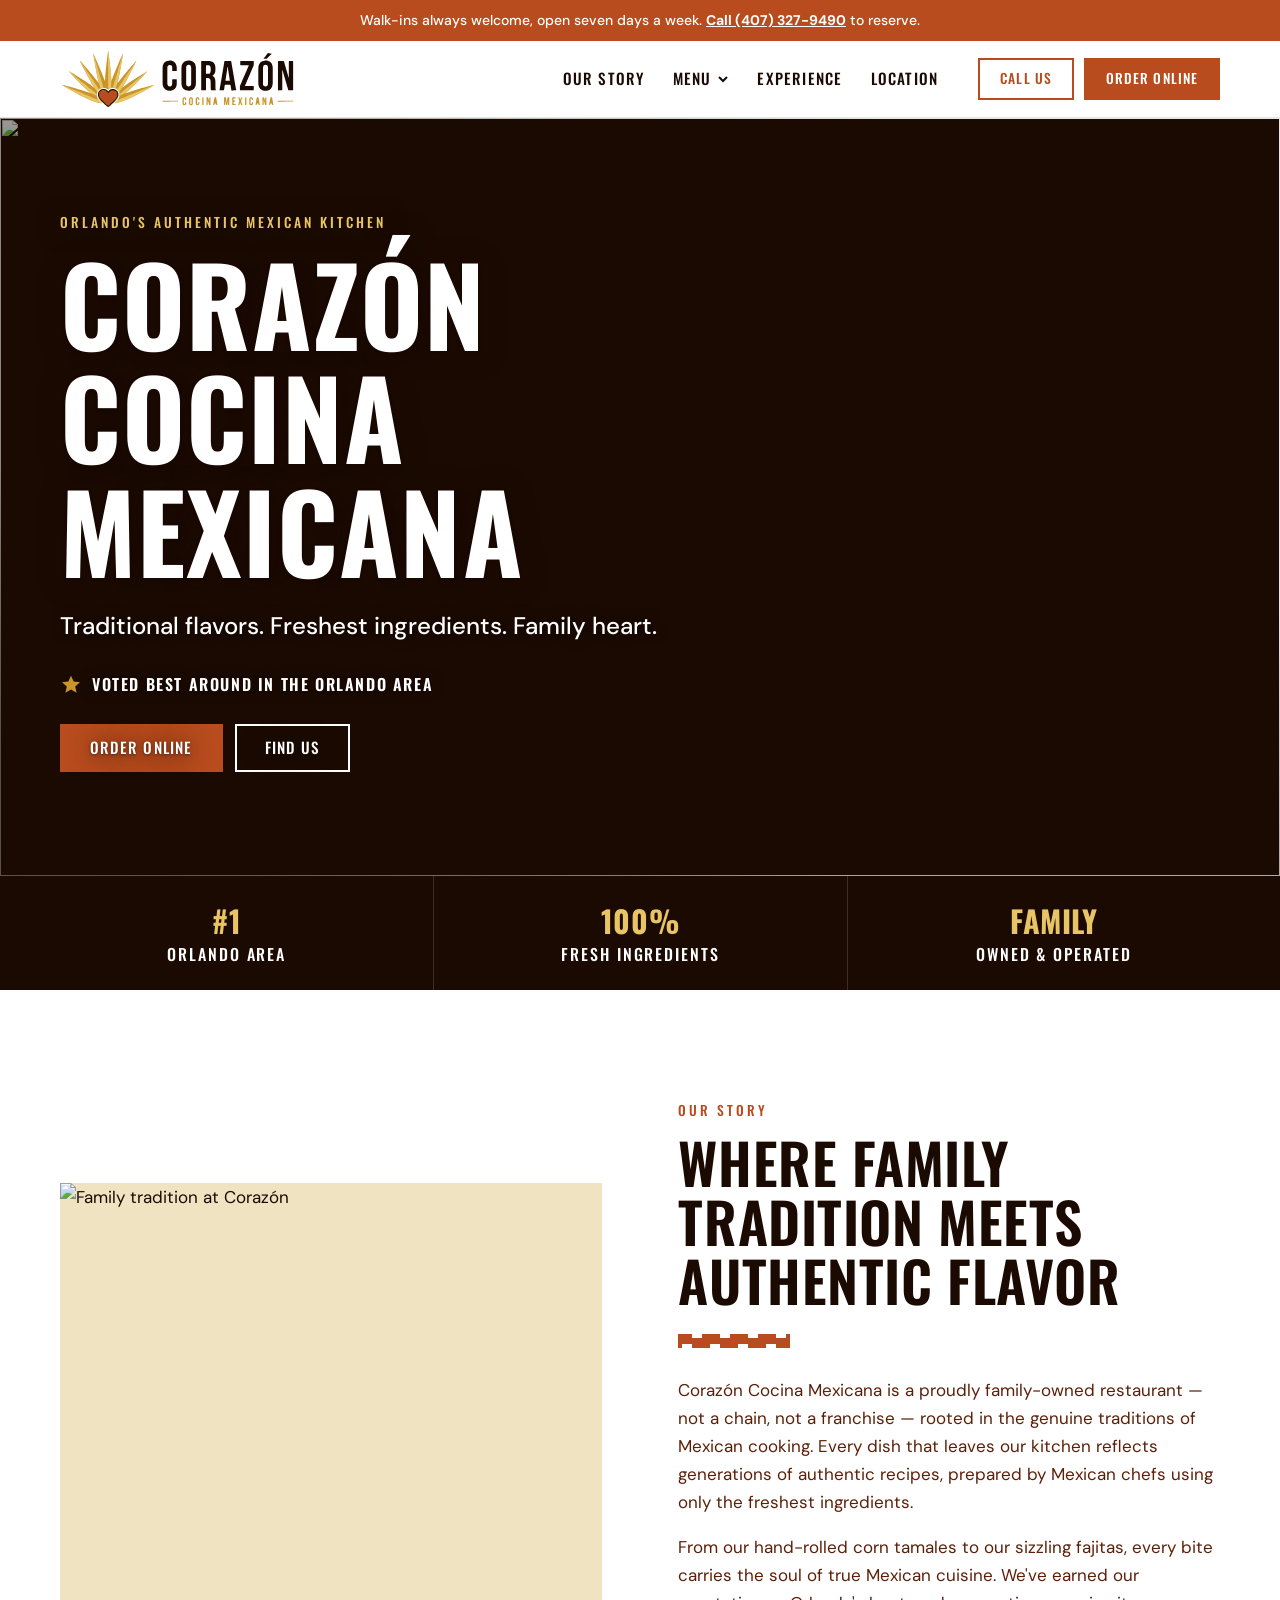
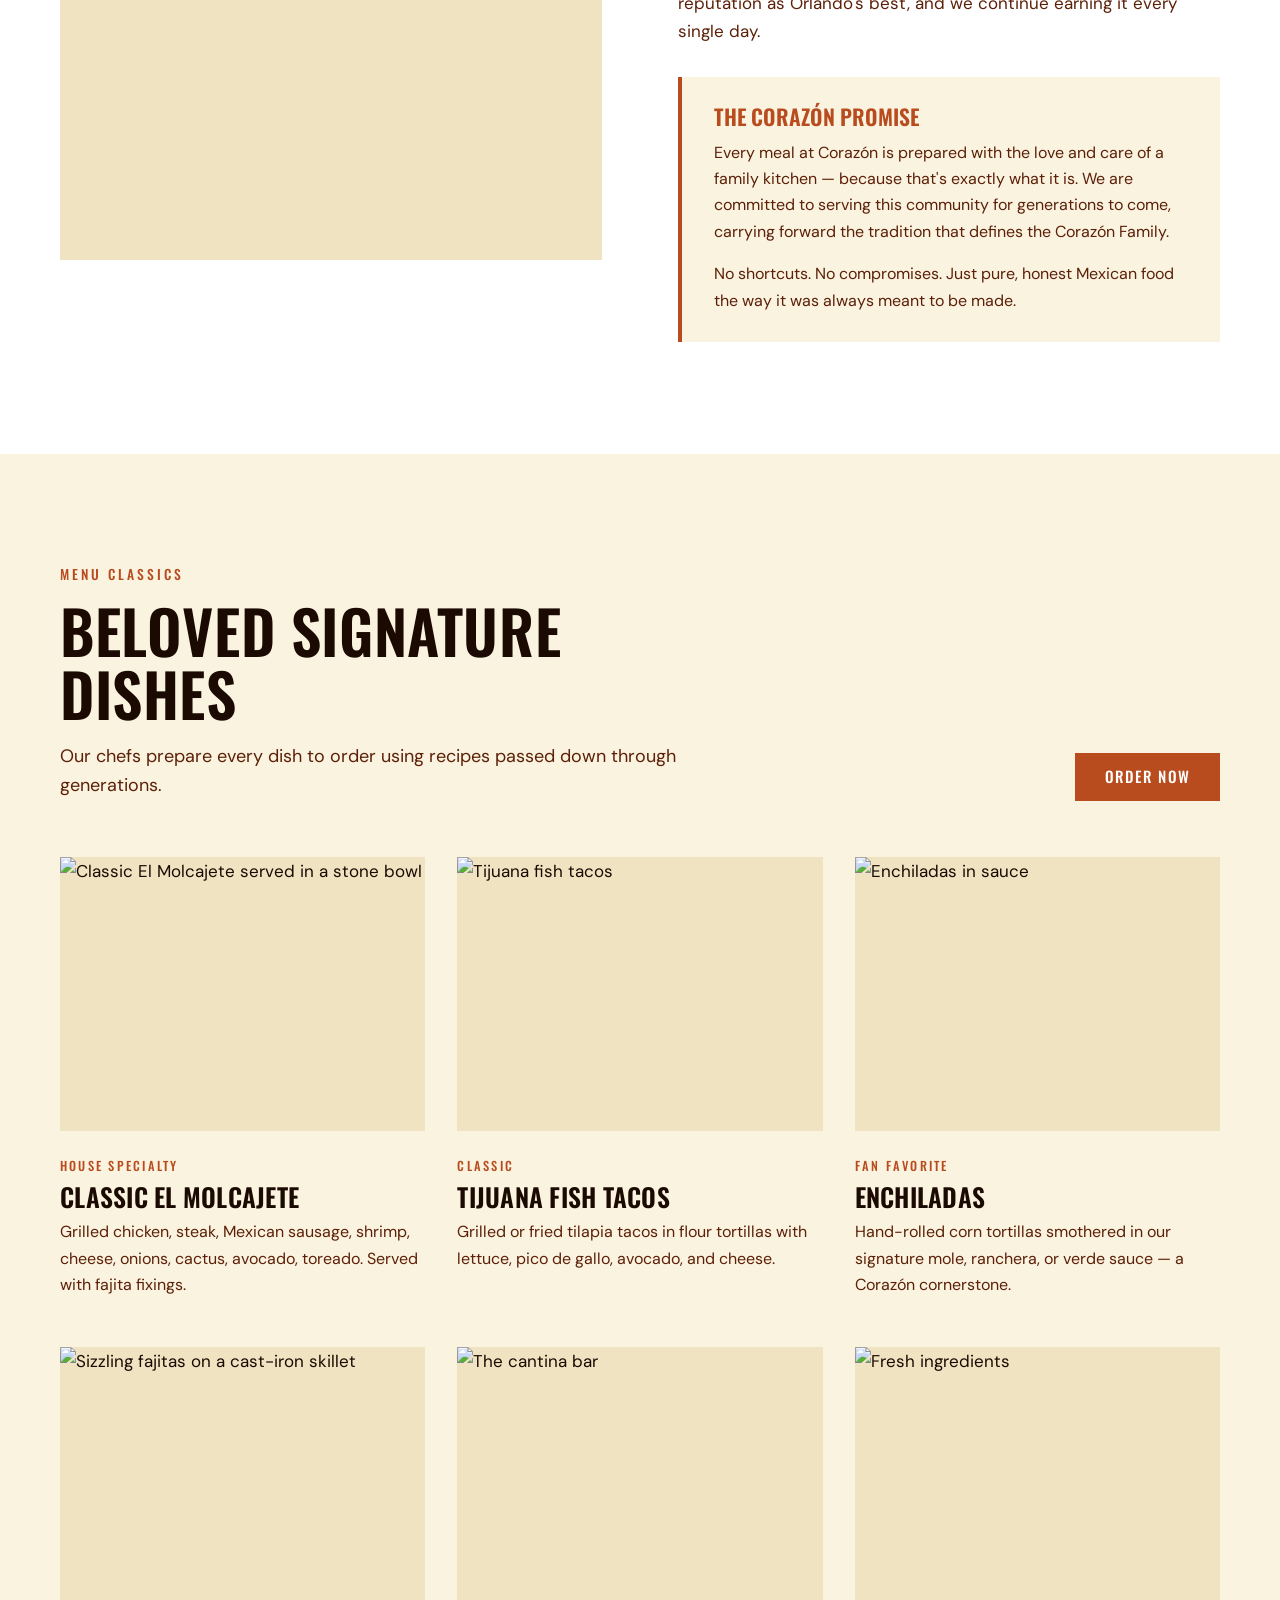
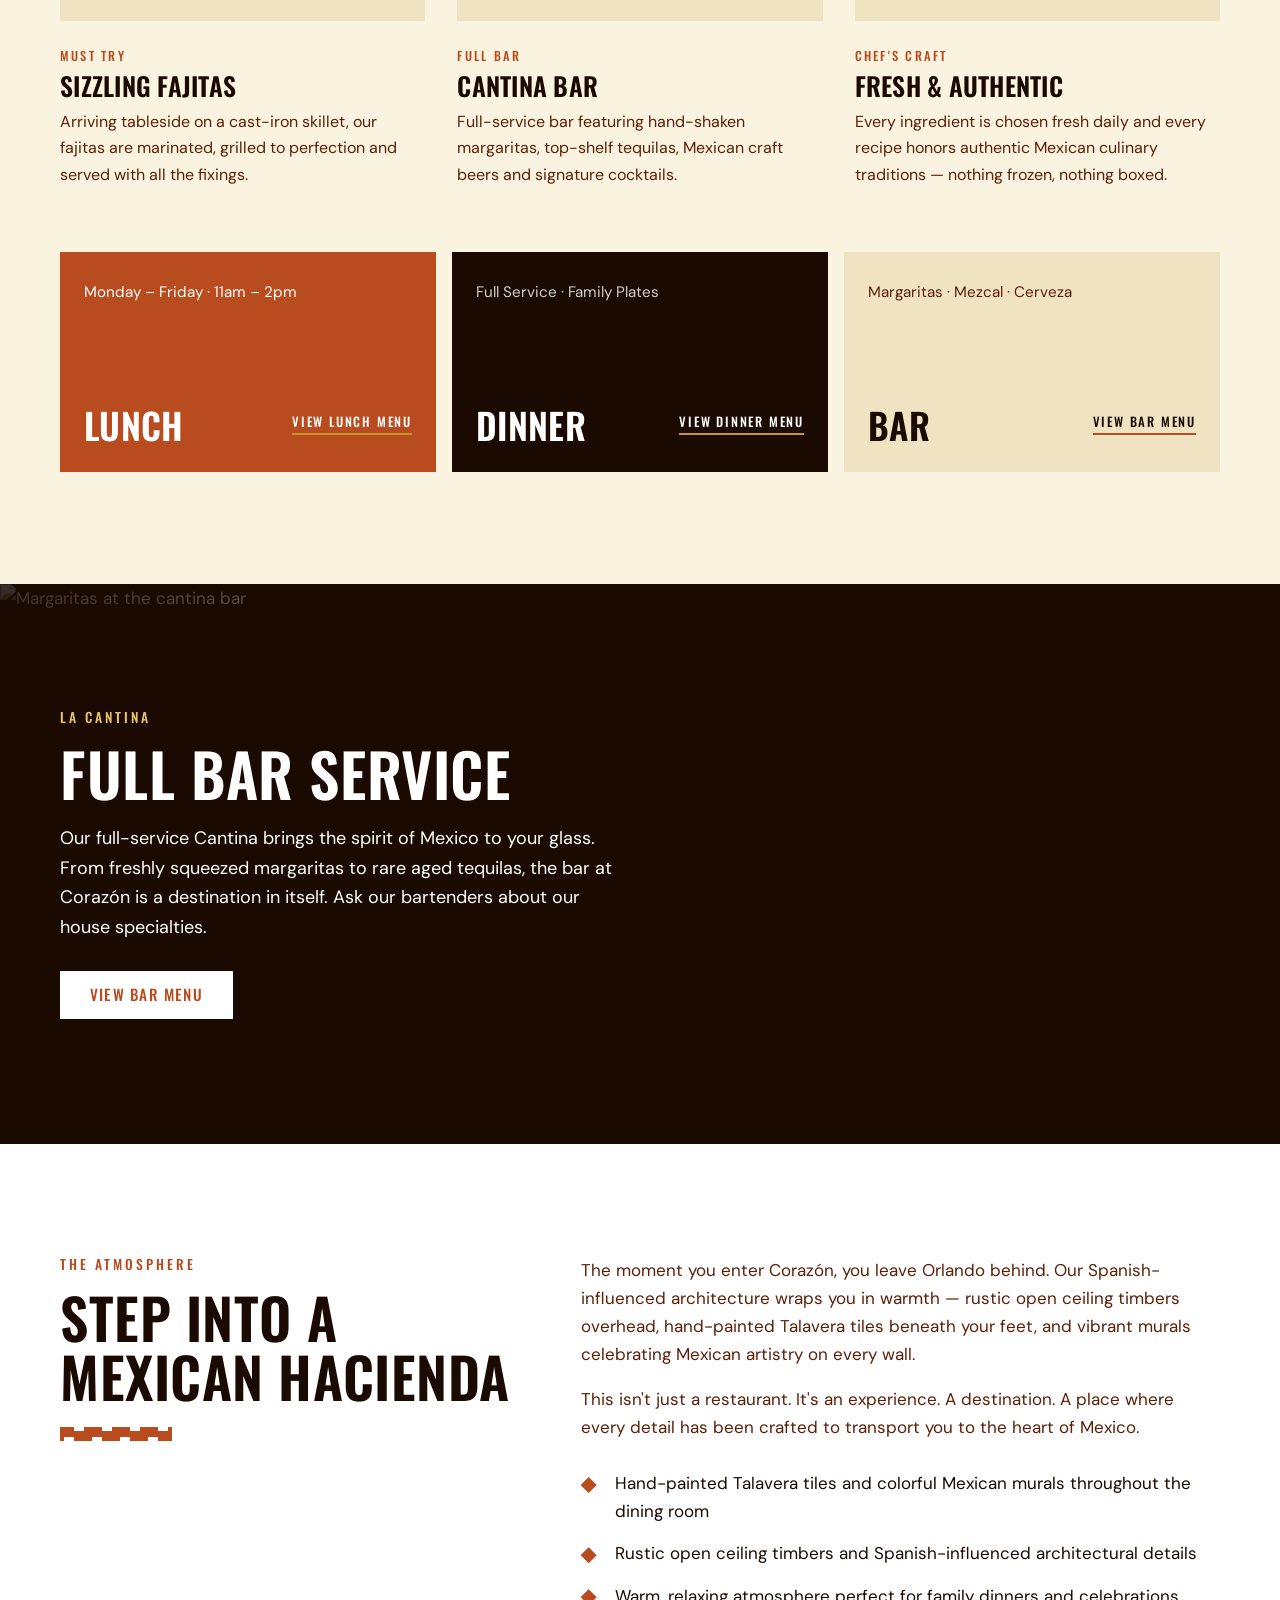
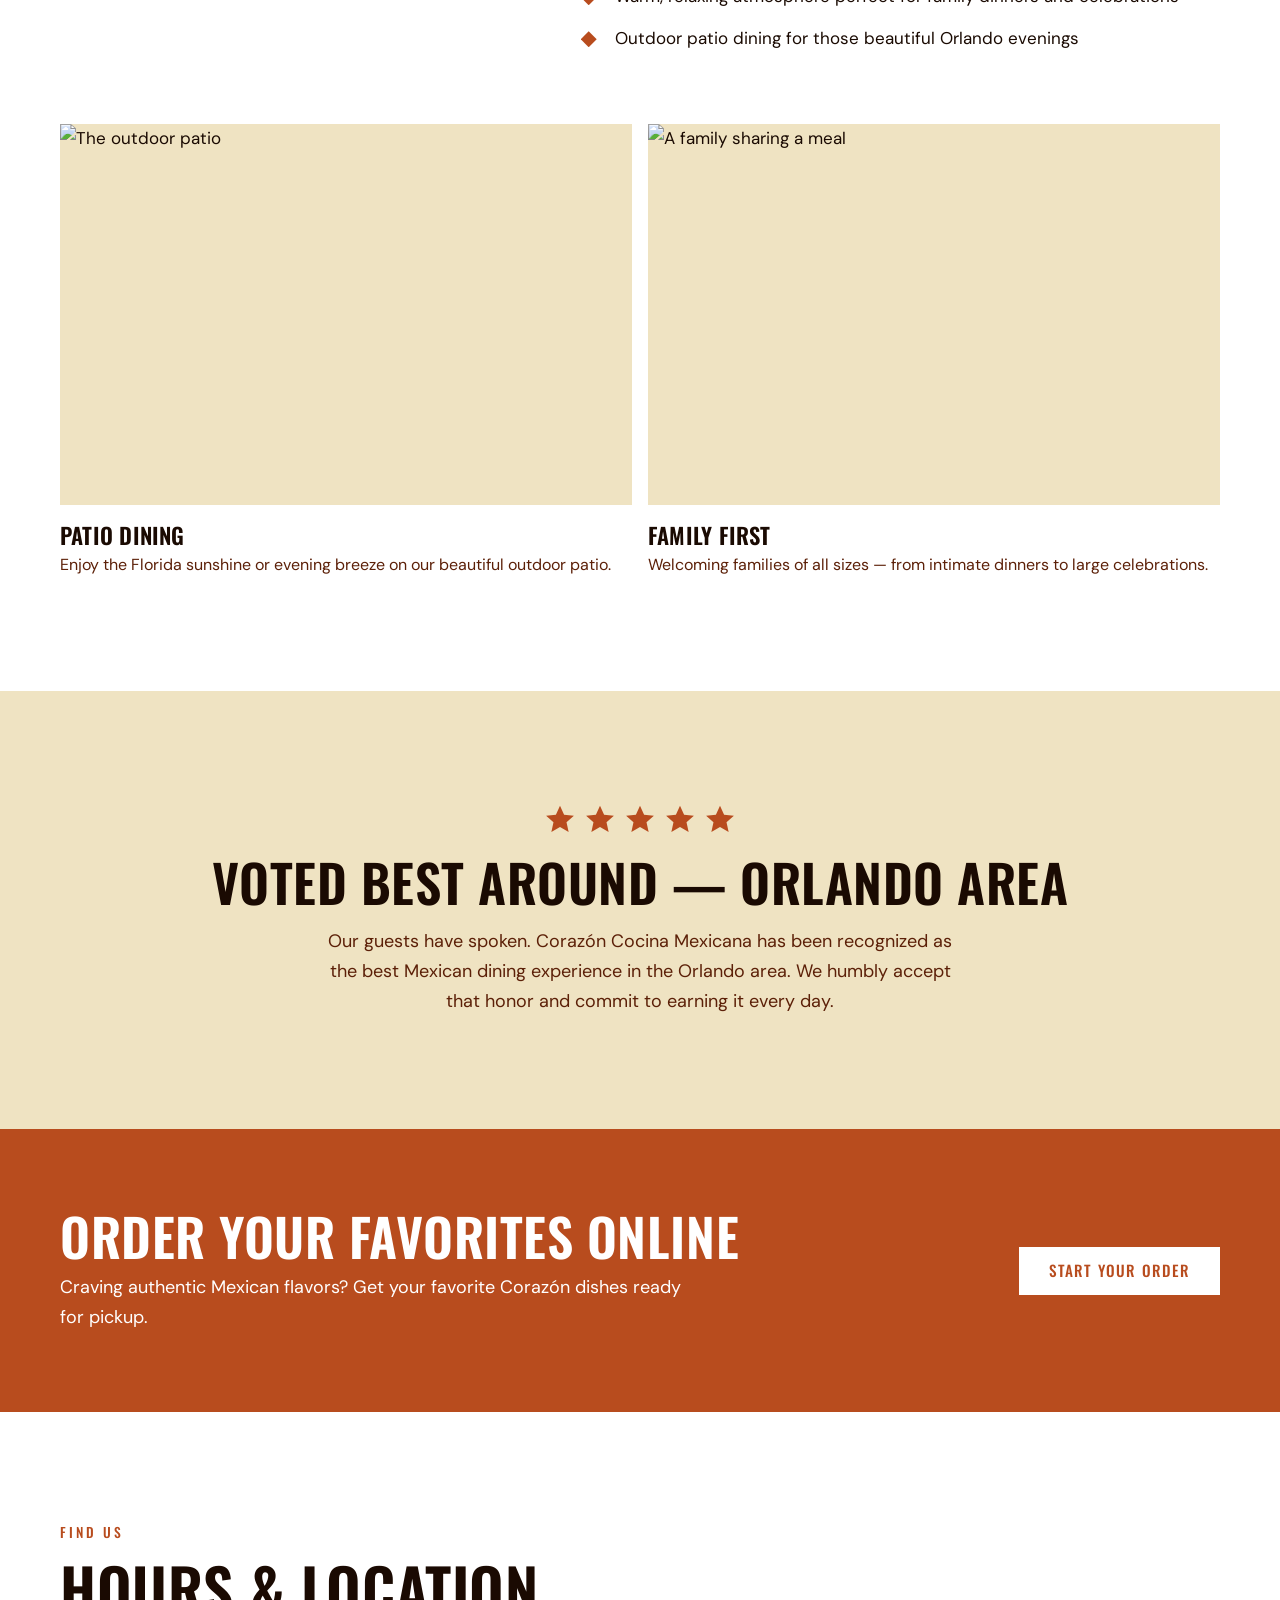
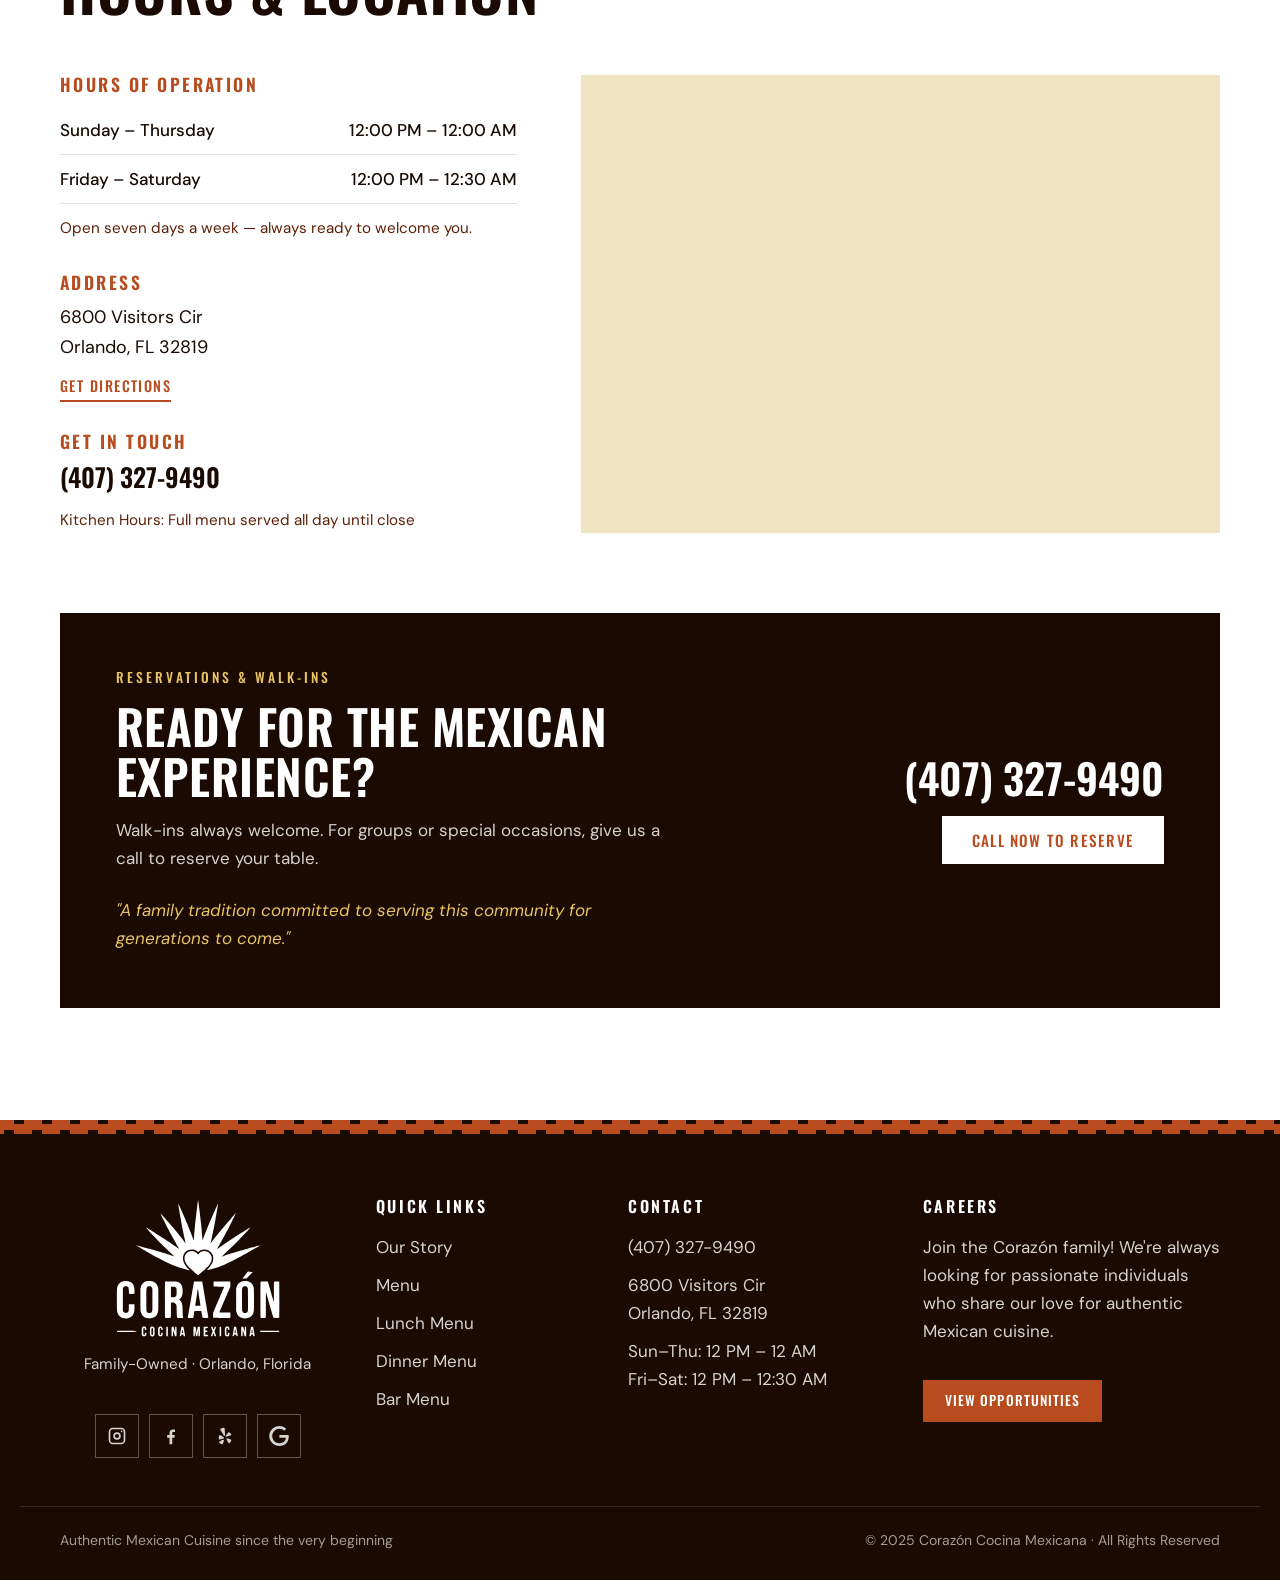
==== commit 658c7e0c: "Show five stars in the Voted Best Around section Co-Authored-By: Claude Opus 5.5 (1M context) <norep" ====
--- a/index.html
+++ b/index.html
@@ -216,7 +216,7 @@
 
   <section class="section section--sand award" aria-labelledby="award-title">
     <div class="wrap">
-      <svg viewBox="0 0 24 24" aria-hidden="true" focusable="false"><path fill="currentColor" d="M12 2l2.9 6.3 6.9.7-5.2 4.6 1.5 6.8L12 16.9 5.9 20.4l1.5-6.8L2.2 9l6.9-.7z"/></svg>
+      <div class="award-stars" aria-hidden="true"><svg viewBox="0 0 24 24" aria-hidden="true" focusable="false"><path fill="currentColor" d="M12 2l2.9 6.3 6.9.7-5.2 4.6 1.5 6.8L12 16.9 5.9 20.4l1.5-6.8L2.2 9l6.9-.7z"/></svg><svg viewBox="0 0 24 24" aria-hidden="true" focusable="false"><path fill="currentColor" d="M12 2l2.9 6.3 6.9.7-5.2 4.6 1.5 6.8L12 16.9 5.9 20.4l1.5-6.8L2.2 9l6.9-.7z"/></svg><svg viewBox="0 0 24 24" aria-hidden="true" focusable="false"><path fill="currentColor" d="M12 2l2.9 6.3 6.9.7-5.2 4.6 1.5 6.8L12 16.9 5.9 20.4l1.5-6.8L2.2 9l6.9-.7z"/></svg><svg viewBox="0 0 24 24" aria-hidden="true" focusable="false"><path fill="currentColor" d="M12 2l2.9 6.3 6.9.7-5.2 4.6 1.5 6.8L12 16.9 5.9 20.4l1.5-6.8L2.2 9l6.9-.7z"/></svg><svg viewBox="0 0 24 24" aria-hidden="true" focusable="false"><path fill="currentColor" d="M12 2l2.9 6.3 6.9.7-5.2 4.6 1.5 6.8L12 16.9 5.9 20.4l1.5-6.8L2.2 9l6.9-.7z"/></svg></div>
       <h2 id="award-title">Voted Best Around — Orlando Area</h2>
       <p>Our guests have spoken. Corazón Cocina Mexicana has been recognized as the best Mexican dining experience in the Orlando area. We humbly accept that honor and commit to earning it every day.</p>
     </div>
--- a/css/site.css
+++ b/css/site.css
@@ -237,11 +237,10 @@
 .hero--page h1 { font-size: clamp(2.75rem, 7vw, 5.25rem); max-width: none; }
 .hero--page .hero-lede { margin-bottom: 0; }
 /* Photo-strip hero: same-size photos drift slowly right-to-left in a seamless loop (the set is listed twice);
-   a dark fade on the left keeps the text readable. Pauses on hover; stays still for reduced-motion users. */
+   a dark fade on the left keeps the text readable. Keeps moving on hover; stays still for reduced-motion users. */
 .hero--strip .hero-media { overflow: hidden; }
 .hero--strip .strip-track { display: flex; height: 100%; width: max-content; animation: strip-drift 70s linear infinite; }
 .hero--strip .strip-track img { flex: none; width: auto; height: 100%; aspect-ratio: 735 / 859; object-fit: cover; }
-.hero--strip:hover .strip-track { animation-play-state: paused; }
 @keyframes strip-drift { to { transform: translateX(-50%); } }
 @media (prefers-reduced-motion: reduce) { .hero--strip .strip-track { animation: none; } }
 .hero--strip::after {
@@ -388,7 +387,8 @@
 
 /* ---- Award band ---- */
 .award { text-align: center; }
-.award svg { width: 44px; height: 44px; color: var(--red); margin: 0 auto 18px; }
+.award-stars { display: flex; justify-content: center; gap: 6px; margin-bottom: 18px; }
+.award svg { width: 34px; height: 34px; color: var(--red); }
 .award h2 { font-size: clamp(2rem, 4.5vw, 3.25rem); margin-bottom: 18px; }
 .award p { max-width: 640px; margin: 0 auto; font-size: 1.125rem; color: var(--ink-soft); }
 
